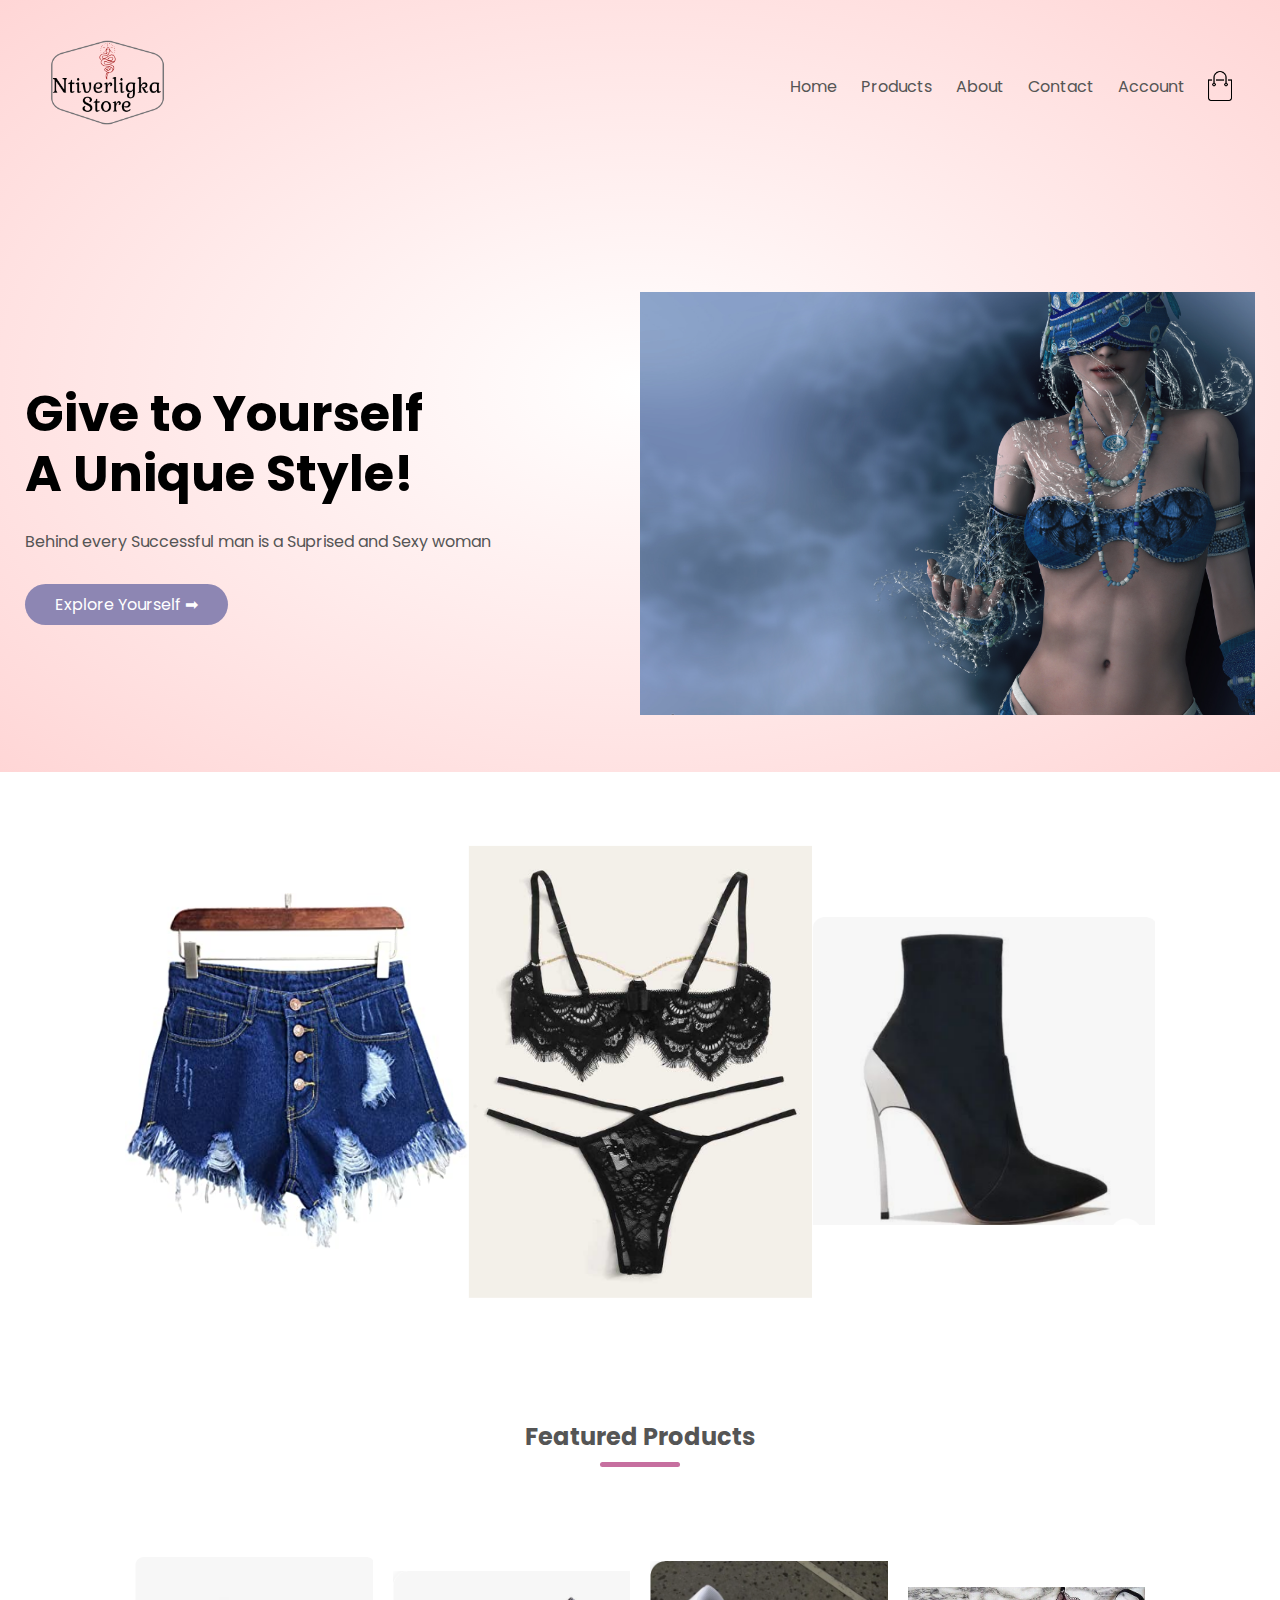
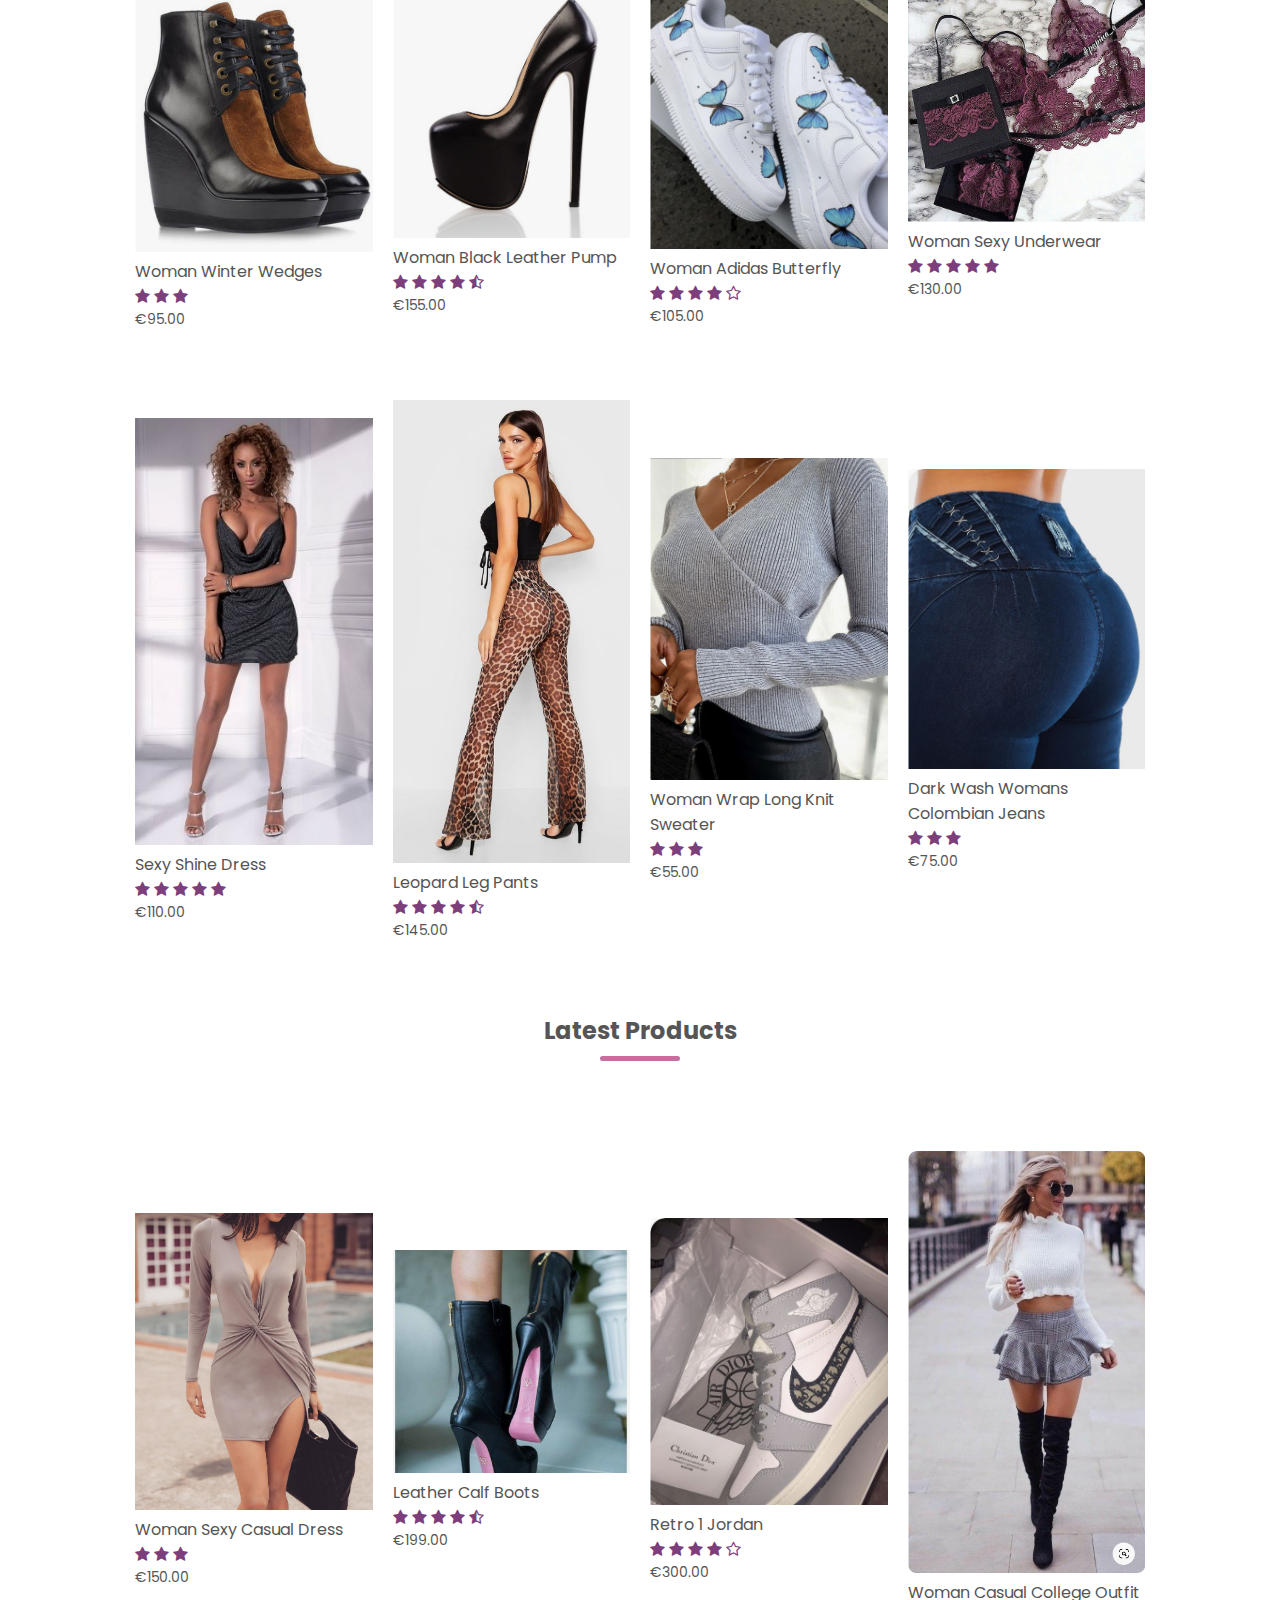
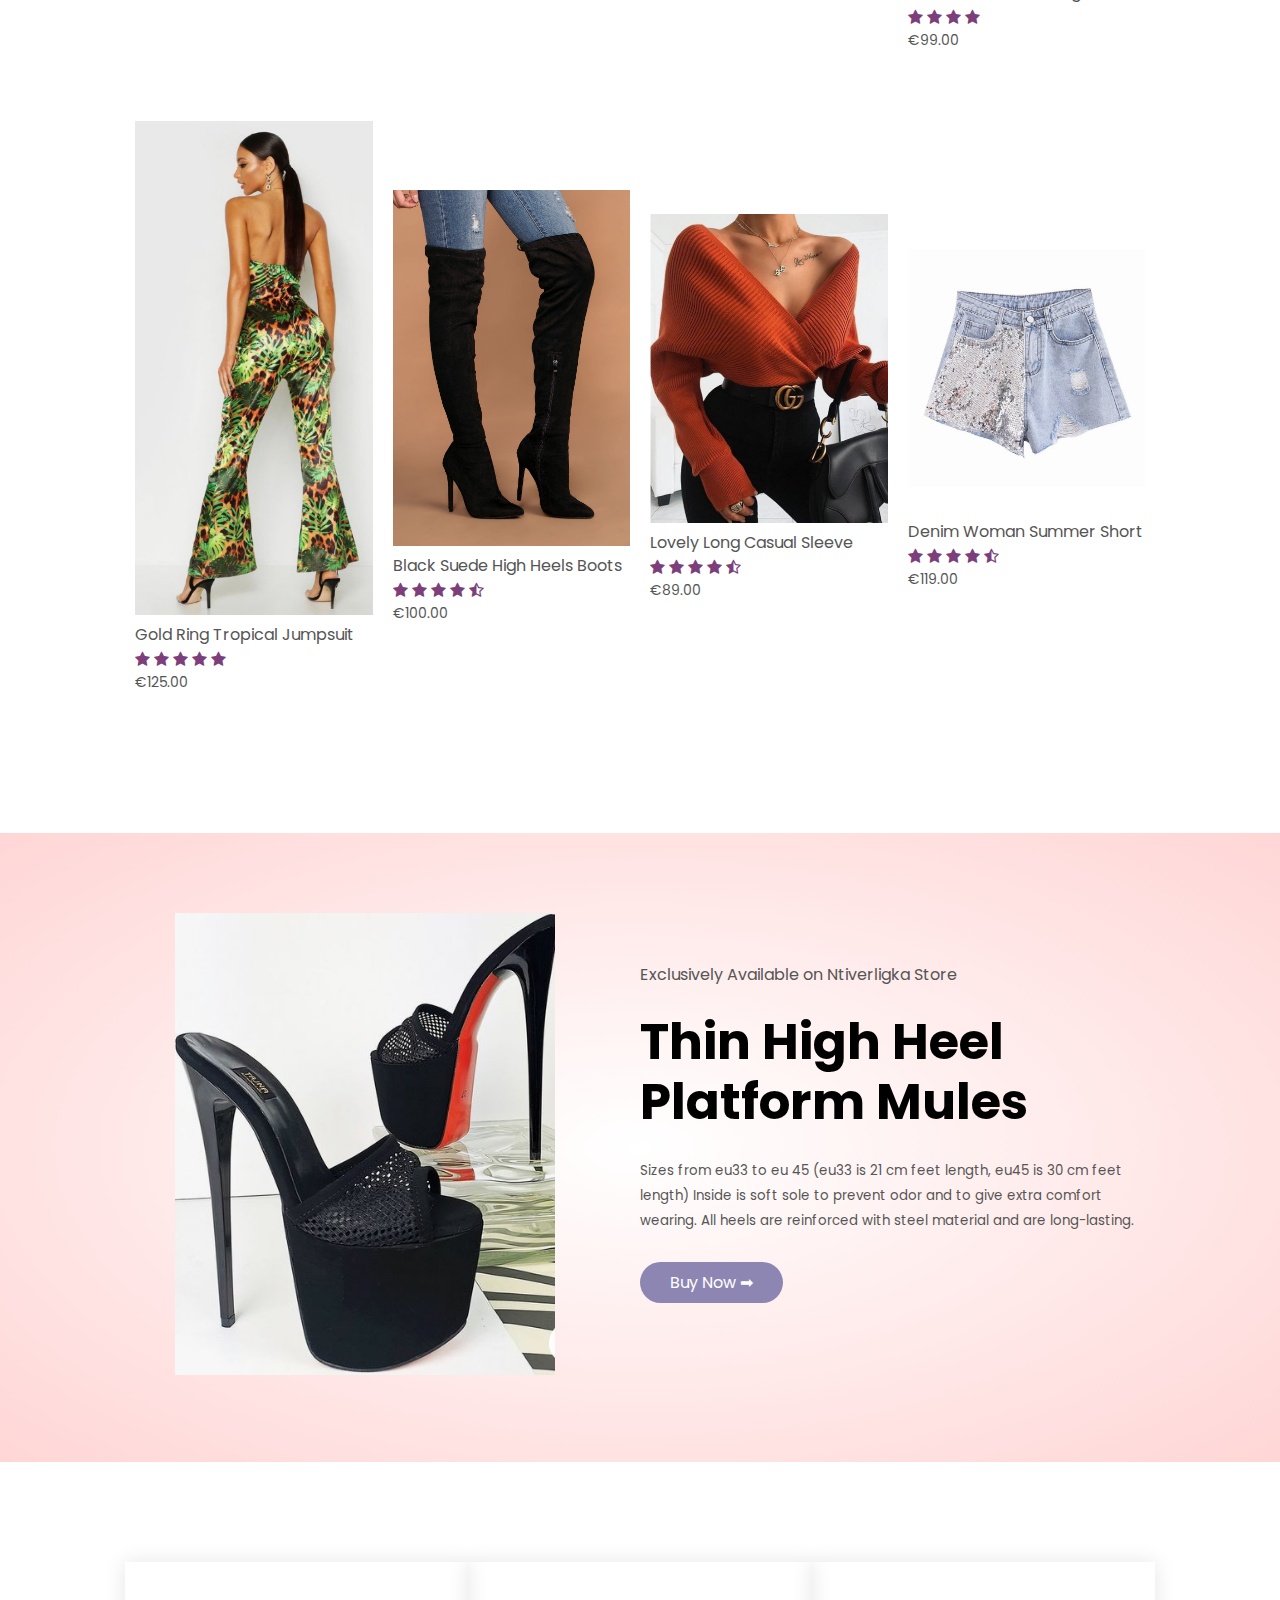
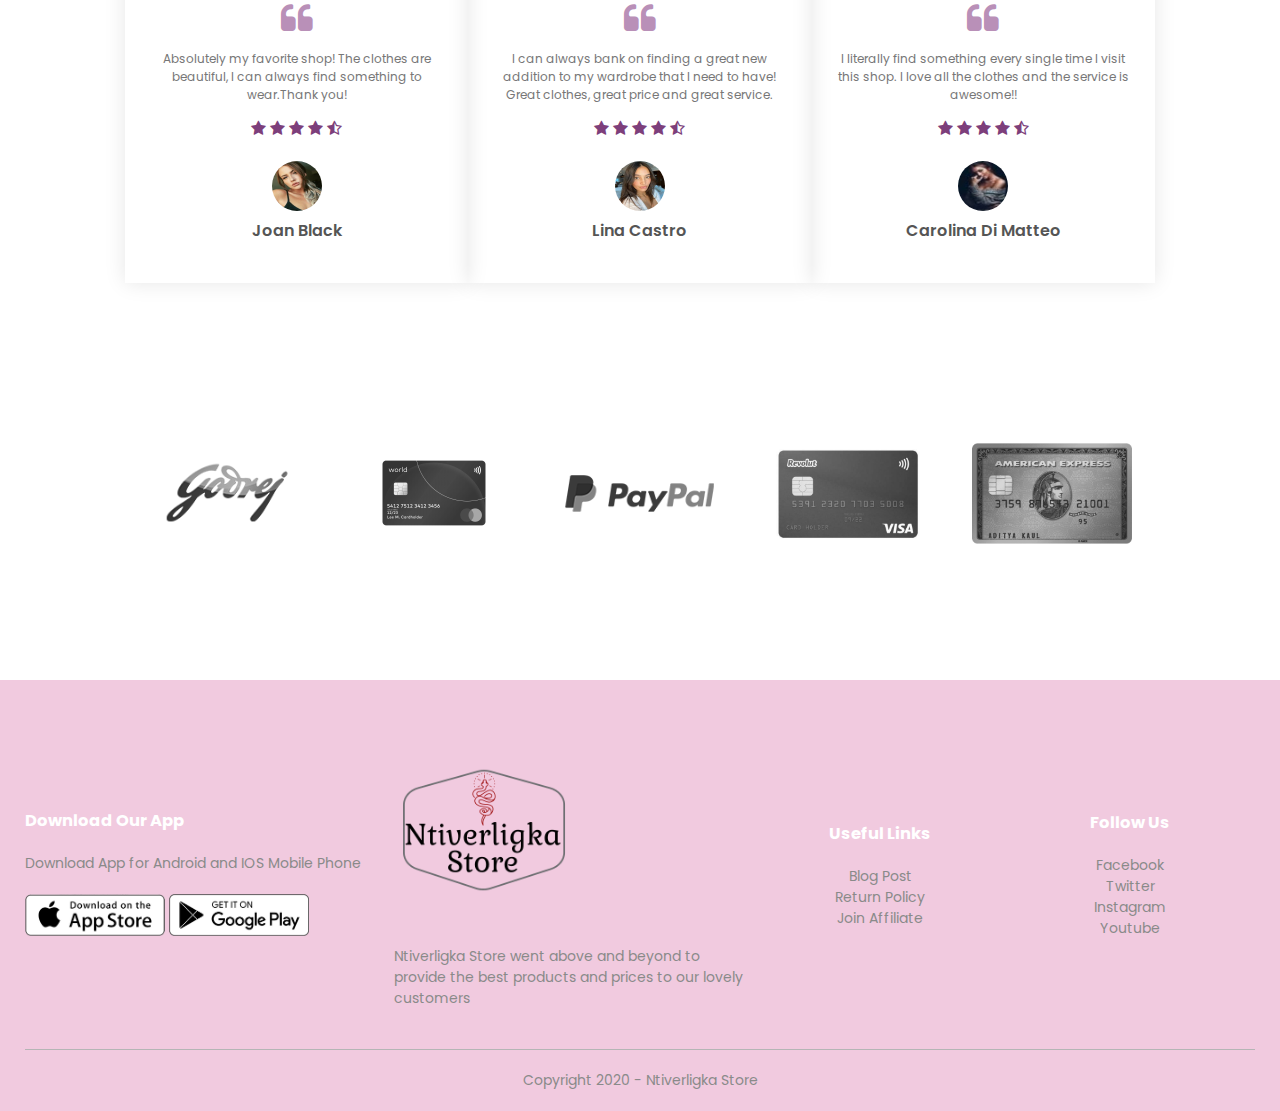
==== index.html @ 145f343e "adding-mobile-media-queries-devices" ====
<!DOCTYPE html>
<html lang="en">

<head>
  <meta charset="UTF-8">
  <meta name="viewport" content="width=device-width, initial-scale=1.0">
  <title>Ntiverligka Store</title>
  <link rel="stylesheet" href="style.css">
  <link rel="preconnect" href="https://fonts.gstatic.com">
  <link href="https://fonts.googleapis.com/css2?family=Poppins:wght@300;400;500;600;700&display=swap"
    rel="stylesheet" />
  <link rel="stylesheet" href="https://stackpath.bootstrapcdn.com/font-awesome/4.7.0/css/font-awesome.min.css">
</head>

<body>
  <div class="header">
    <div class="container">
      <div class="navbar">
        <div class="logo">
          <img src="images/logo1.png" width="125px" />
        </div>
        <nav>
          <ul id="MenuItems">
            <li><a href="">Home</a></li>
            <li><a href="">Products</a></li>
            <li><a href="">About</a></li>
            <li><a href="">Contact</a></li>
            <li><a href="">Account</a></li>
          </ul>
        </nav>
        <img src="images/cart.png" width="30px" height="30px" />
        <img src="images/menu.png" class="menu-icon" class="menu-icon" onclick="menutoggle()" />
      </div>
      <div class="row">
        <div class="col-2">
          <h1>
            Give to Yourself<br />
            A Unique Style!
          </h1>
          <p>Behind every Successful man is a Suprised and Sexy woman</p>
          <a href="" class="btn">Explore Yourself &#10145;</a>
        </div>
        <div class="col-2">
          <img src="images/vector image 3.jpg" />
        </div>
      </div>
    </div>
  </div>

  <!---------featured categories------------>
  <div class="categories">
    <div class="small-container">
      <div class="row">
        <div class="col-3">
          <img src="images/category-1 (2).jpg" />
        </div>
        <div class="col-3">
          <img src="images/category-2.png" />
        </div>
        <div class="col-3">
          <img src="images/category-7.png" />
        </div>
      </div>
    </div>
  </div>
  <!---------featured products------------>
  <div class="small-container">
    <h2 class="title">Featured Products</h2>
    <div class="row">
      <div class="col-4">
        <img src="images/Winter Wedges.png" />
        <h4>Woman Winter Wedges</h4>
        <div class="rating">
          <i class="fa fa-star"></i>
          <i class="fa fa-star"></i>
          <i class="fa fa-star"></i>
        </div>
        <p>€95.00</p>
      </div>
      <div class="col-4">
        <img src="images/Sky-High 180mm pitch Black Woman Leather pump.png" />
        <h4>Woman Black Leather Pump</h4>
        <div class="rating">
          <i class="fa fa-star"></i>
          <i class="fa fa-star"></i>
          <i class="fa fa-star"></i>
          <i class="fa fa-star"></i>
          <i class="fa fa-star-half-o"></i>
        </div>
        <p>€155.00</p>
      </div>
      <div class="col-4">
        <img src="images/Butterfly Adidas Woman Shoes.png" />
        <h4>Woman Adidas Butterfly</h4>
        <div class="rating">
          <i class="fa fa-star"></i>
          <i class="fa fa-star"></i>
          <i class="fa fa-star"></i>
          <i class="fa fa-star"></i>
          <i class="fa fa-star-o"></i>
        </div>
        <p>€105.00</p>
      </div>
      <div class="col-4">
        <img src="images/original.jpg" />
        <h4>Woman Sexy Underwear</h4>
        <div class="rating">
          <i class="fa fa-star"></i>
          <i class="fa fa-star"></i>
          <i class="fa fa-star"></i>
          <i class="fa fa-star"></i>
          <i class="fa fa-star"></i>
        </div>
        <p>€130.00</p>
      </div>
      <div class="col-4">
        <img src="images/Shine dress.jpg" />
        <h4>Sexy Shine Dress</h4>
        <div class="rating">
          <i class="fa fa-star"></i>
          <i class="fa fa-star"></i>
          <i class="fa fa-star"></i>
          <i class="fa fa-star"></i>
          <i class="fa fa-star"></i>
        </div>
        <p>€110.00</p>
      </div>
      <div class="col-4">
        <img src="images/Mesh Woman Leopard Trouser.png" />
        <h4>Leopard Leg Pants</h4>
        <div class="rating">
          <i class="fa fa-star"></i>
          <i class="fa fa-star"></i>
          <i class="fa fa-star"></i>
          <i class="fa fa-star"></i>
          <i class="fa fa-star-half-o"></i>
        </div>
        <p>€145.00</p>
      </div>
      <div class="col-4">
        <img src="images/Solid Wrap Long Sleeve Knit Sweater.png" />
        <h4>Woman Wrap Long Knit Sweater</h4>
        <div class="rating">
          <i class="fa fa-star"></i>
          <i class="fa fa-star"></i>
          <i class="fa fa-star"></i>
        </div>
        <p>€55.00</p>
      </div>
      <div class="col-4">
        <img src="images/Dark Wash Womans Jean.png" />
        <h4>Dark Wash Womans Colombian Jeans</h4>
        <div class="rating">
          <i class="fa fa-star"></i>
          <i class="fa fa-star"></i>
          <i class="fa fa-star"></i>
        </div>
        <p>€75.00</p>
      </div>
    </div>
    <h2 class="title">Latest Products</h2>
    <div class="row">
      <div class="col-4">
        <img src="images/Image1.jpg" />
        <h4>Woman Sexy Casual Dress</h4>
        <div class="rating">
          <i class="fa fa-star"></i>
          <i class="fa fa-star"></i>
          <i class="fa fa-star"></i>
        </div>
        <p>€150.00</p>
      </div>
      <div class="col-4">
        <img src="images/Leather calf Ancle boots.png" />
        <h4>Leather Calf Boots</h4>
        <div class="rating">
          <i class="fa fa-star"></i>
          <i class="fa fa-star"></i>
          <i class="fa fa-star"></i>
          <i class="fa fa-star"></i>
          <i class="fa fa-star-half-o"></i>
        </div>
        <p>€199.00</p>
      </div>
      <div class="col-4">
        <img src="images/Jordan 1 Retro High Dior Woman Shoes.png" />
        <h4>Retro 1 Jordan</h4>
        <div class="rating">
          <i class="fa fa-star"></i>
          <i class="fa fa-star"></i>
          <i class="fa fa-star"></i>
          <i class="fa fa-star"></i>
          <i class="fa fa-star-o"></i>
        </div>
        <p>€300.00</p>
      </div>
      <div class="col-4">
        <img src="images/College Party Outfit.png" />
        <h4>Woman Casual College Outfit</h4>
        <div class="rating">
          <i class="fa fa-star"></i>
          <i class="fa fa-star"></i>
          <i class="fa fa-star"></i>
          <i class="fa fa-star"></i>
        </div>
        <p>€99.00</p>
      </div>
      <div class="col-4">
        <img src="images/Gold Ring Tropical Womans Jumpsuit.png" />
        <h4>Gold Ring Tropical Jumpsuit</h4>
        <div class="rating">
          <i class="fa fa-star"></i>
          <i class="fa fa-star"></i>
          <i class="fa fa-star"></i>
          <i class="fa fa-star"></i>
          <i class="fa fa-star"></i>
        </div>
        <p>€125.00</p>
      </div>
      <div class="col-4">
        <img src="images/Black Suede High Heel Boots.jpg" />
        <h4>Black Suede High Heels Boots</h4>
        <div class="rating">
          <i class="fa fa-star"></i>
          <i class="fa fa-star"></i>
          <i class="fa fa-star"></i>
          <i class="fa fa-star"></i>
          <i class="fa fa-star-half-o"></i>
        </div>
        <p>€100.00</p>
      </div>
      <div class="col-4">
        <img src="images/Long Sleeve .png" />
        <h4>Lovely Long Casual Sleeve</h4>
        <div class="rating">
          <i class="fa fa-star"></i>
          <i class="fa fa-star"></i>
          <i class="fa fa-star"></i>
          <i class="fa fa-star"></i>
          <i class="fa fa-star-half-o"></i>
        </div>
        <p>€89.00</p>
      </div>
      <div class="col-4">
        <img src="images/Denim Woman Short.jpg" />
        <h4>Denim Woman Summer Short</h4>
        <div class="rating">
          <i class="fa fa-star"></i>
          <i class="fa fa-star"></i>
          <i class="fa fa-star"></i>
          <i class="fa fa-star"></i>
          <i class="fa fa-star-half-o"></i>
        </div>
        <p>€119.00</p>
      </div>
    </div>
  </div>
  <!----------offer--------------->
  <div class="offer">
    <div class="small-container">
      <div class="row">
        <div class="col-2">
          <img src="images/Black Suede Fishnet High Heel Mules.png" class="offer-img" />
        </div>
        <div class="col-2">
          <p>Exclusively Available on Ntiverligka Store</p>
          <h1>Thin High Heel Platform Mules</h1>
          <small>Sizes from eu33 to eu 45 (eu33 is 21 cm feet length, eu45 is 30
            cm feet length) Inside is soft sole to prevent odor and to give
            extra comfort wearing. All heels are reinforced with steel
            material and are long-lasting.
          </small>
          <a href="" class="btn">Buy Now &#10145;</a>
        </div>
      </div>
    </div>
  </div>

  <!-----------testimonial---------->
  <div class="testimonial">
    <div class="small-container">
      <div class="row">
        <div class="col-3">
          <i class="fa fa-quote-left"></i>
          <p>
            Absolutely my favorite shop! The clothes are beautiful, I can
            always find something to wear.Thank you!
          </p>
          <div class="rating">
            <i class="fa fa-star"></i>
            <i class="fa fa-star"></i>
            <i class="fa fa-star"></i>
            <i class="fa fa-star"></i>
            <i class="fa fa-star-half-o"></i>
          </div>
          <img src="images/fan-2.jpg" />
          <h3>Joan Black</h3>
        </div>
        <div class="col-3">
          <i class="fa fa-quote-left"></i>
          <p>
            I can always bank on finding a great new addition to my wardrobe
            that I need to have! Great clothes, great price and great service.
          </p>
          <div class="rating">
            <i class="fa fa-star"></i>
            <i class="fa fa-star"></i>
            <i class="fa fa-star"></i>
            <i class="fa fa-star"></i>
            <i class="fa fa-star-half-o"></i>
          </div>
          <img src="images/fan-9.jpg" />
          <h3>Lina Castro</h3>
        </div>
        <div class="col-3">
          <i class="fa fa-quote-left"></i>
          <p>
            I literally find something every single time I visit this shop. I
            love all the clothes and the service is awesome!!
          </p>
          <div class="rating">
            <i class="fa fa-star"></i>
            <i class="fa fa-star"></i>
            <i class="fa fa-star"></i>
            <i class="fa fa-star"></i>
            <i class="fa fa-star-half-o"></i>
          </div>
          <img src="images/fan-1.jpg" />
          <h3>Carolina Di Matteo</h3>
        </div>
      </div>
    </div>
  </div>
  <!---------------brands---------------------->
  <div class="brands">
    <div class="small-container">
      <div class="row">
        <div class="col-5">
          <img src="images/logo-godrej.png" />
        </div>
        <div class="col-5">
          <img src="images/mastercard.jpg" />
        </div>
        <div class="col-5">
          <img src="images/logo-paypal.png" />
        </div>
        <div class="col-5">
          <img src="images/Revolut-VISA.jpg" />
        </div>
        <div class="col-5">
          <img src="images/american express.png" />
        </div>
      </div>
    </div>
  </div>
  <!--------------footer----------------------->
  <div class="footer">
    <div class="container">
      <div class="row">
        <div class="footer-col-1">
          <h3>Download Our App</h3>
          <p>Download App for Android and IOS Mobile Phone</p>
          <div class="app-logo">
            <img src="images/app-store.png" />
            <img src="images/play-store.png" />
          </div>
        </div>
        <div class="footer-col-2">
          <img src="images/logo1.png" />
          <p>
            Ntiverligka Store went above and beyond to provide the best
            products and prices to our lovely customers
          </p>
        </div>
        <div class="footer-col-3">
          <h3>Useful Links</h3>
          <ul>
            <li>Blog Post</li>
            <li>Return Policy</li>
            <li>Join Affiliate</li>
          </ul>
        </div>
        <div class="footer-col-4">
          <h3>Follow Us</h3>
          <ul>
            <li>Facebook</li>
            <li>Twitter</li>
            <li>Instagram</li>
            <li>Youtube</li>
          </ul>
        </div>
      </div>
      <hr />
      <p class="copyright">Copyright 2020 - Ntiverligka Store</p>
    </div>
  </div>

  <!--------------toggle Menu Hamburger Bar------------------------->
  <script>
   
    var MenuItems = document.getElementById("MenuItems");

    MenuItems.style.maxHeight = "0px";

    function menutoggle(){
      if(MenuItems.style.maxHeight == "0px")
        {
          MenuItems.style.maxHeight = "200px";
        }
      else
        {
          MenuItems.style.maxHeight = "0px";
        }
    }
  </script>
</body>

</html>
---- style.css ----
* {
  margin: 0;
  padding: 0;
  box-sizing: border-box;
}
body {
  font-family: "Poppins", sans-serif;
}
.navbar {
  display: flex;
  align-items: center;
  padding: 20px;
}
nav {
  flex: 1;
  text-align: right;
}
nav ul {
  display: inline-block;
  list-style-type: none;
}
nav ul li {
  display: inline-block;
  margin-right: 20px;
}
a {
  text-decoration: none;
  color: #555;
}
p {
  color: #555;
}
.container {
  max-width: 1300px;
  margin: auto;
  padding-left: 25px;
  padding-right: 25px;
}
.row {
  display: flex;
  align-items: center;
  flex-wrap: wrap;
  justify-content: space-around;
}
.col-2 {
  flex-basis: 50%;
  min-width: 300px;
}
.col-2 img {
  max-width: 100%;
  padding: 50px 0;
}
.col-2 h1 {
  font-size: 50px;
  line-height: 60px;
  margin: 25px 0;
}
.btn {
  display: inline-block;
  background: #8d86b3;
  color: #fff;
  padding: 8px 30px;
  margin: 30px 0;
  border-radius: 30px;
  transition: background 0.5s;
}
.btn:hover {
  background: #99b2d4;
}
.header {
  background: radial-gradient(#fff, #ffd6d6);
}
.header .row {
  margin-top: 70px;
}
.categories {
  margin: 70px 0;
}
.col-3 {
  flex: 30%;
  min-width: 250px;
  margin-bottom: 30px;
}
.col-3 img {
  width: 100%;
}
.small-container {
  max-width: 1080px;
  margin: auto;
  padding-left: 25px;
  padding-right: 25px;
}
.col-4 {
  flex-basis: 25%;
  padding: 10px;
  min-width: 200px;
  margin-bottom: 50px;
  transition: transform 0.5s;
}
.col-4 img {
  width: 100%;
}
.title {
  text-align: center;
  margin: 0 auto 80px;
  position: relative;
  line-height: 60px;
  color: #555;
}
.title::after {
  content: "";
  background: #c66f9f;
  width: 80px;
  height: 5px;
  border-radius: 5px;
  position: absolute;
  bottom: 0;
  left: 50%;
  transform: translateX(-50%);
}
h4 {
  color: #555;
  font-weight: normal;
}
.col-4 p {
  font-size: 14px;
}
.rating .fa {
  color: #7d3f7b;
}
.col-4:hover {
  transform: translate(-5px);
}
/*-----------offer------*/
.offer {
  background: radial-gradient(#fff, #ffd6d6);
  margin-top: 80px;
  padding: 30px 0;
}
.col-2 .offer-img {
  padding: 50px;
}
small {
  color: #555;
}

/*----------testimonial------------*/
.testimonial {
  padding-top: 100px;
}

.testimonial .col-3 {
  text-align: center;
  padding: 40px 20px;
  box-shadow: 0 0 20px 0px rgba(0, 0, 0, 0.1);
  cursor: pointer;
  transition: transform 0.5s;
}
.testimonial .col-3 img {
  width: 50px;
  margin-top: 20px;
  border-radius: 50%;
}
.testimonial .col-3:hover {
  transform: translateY(-10px);
}
.fa.fa-quote-left {
  font-size: 34px;
  color: #b990b8;
}
.col-3 p {
  font-size: 12px;
  margin: 12px 0;
  color: #777;
}
.testimonial .col-3 h3 {
  font-weight: 600;
  color: #555;
  font-size: 16px;
}

/*-----------brands------------------*/
.brands {
  margin: 100px auto;
}
.col-5 {
  width: 160px;
}
.col-5 img {
  width: 100%;
  cursor: pointer;
  filter: grayscale(100%);
}
.col-5 img:hover {
  filter: grayscale(0);
}

/*-------------footer-------------------*/
.footer {
  background: #f1cadf;
  color: #8a8a8a;
  font-size: 14px;
  padding: 60px 0 20px;
}
.footer p {
  color: #8a8a8a;
}
.footer h3 {
  color: #fff;
  margin-bottom: 20px;
}
.footer-col-1,
.footer-col-2,
.footer-col-3,
.footer-col-4 {
  min-width: 250px;
  margin-bottom: 20px;
}
.footer-col-1 {
  flex-basis: 30%;
}
.footer-col-2 {
  flex: 1;
}
.footer-col-2 img {
  width: 180px;
  margin-bottom: 20px;
}
.footer-col-3,
.footer-col-4 {
  flex-basis: 12%;
  text-align: center;
}
ul {
  list-style-type: none;
}
.app-logo {
  margin-top: 20px;
}
.app-logo img {
  width: 140px;
}
.footer hr {
  border: none;
  background: #b5b5b5;
  height: 1px;
  margin: 20px 0;
}
.copyright{
    text-align:center;
}
.menu-icon{
    width:28px;
    margin-left:20px;
    display:none;
}

/*----------Media queries-------*/

@media only screen and (max-width:800px){
  nav ul{
    position:absolute;
    top:128px;
    left:0;
    background:rgb(180, 171, 171);
    width:100%;
    overflow:hidden;
    transition:max-height 0.5s;

  }
  nav ul li{
    display:block;
    margin-right:50px;
    margin-top:10px;
    margin-bottom:10px;
  }
  nav ul li a{
    color:#fff;
  }
  .menu-icon{
    display:block;
    cursor:pointer;
  }
}

/*----------Media queries Mobile devices-------*/

@media only screen and(max-width:600px){
  .row{
    text-align: center;
  }
  .col-2, .col-3, .col-4{
    flex-basis:100%;
  }
}
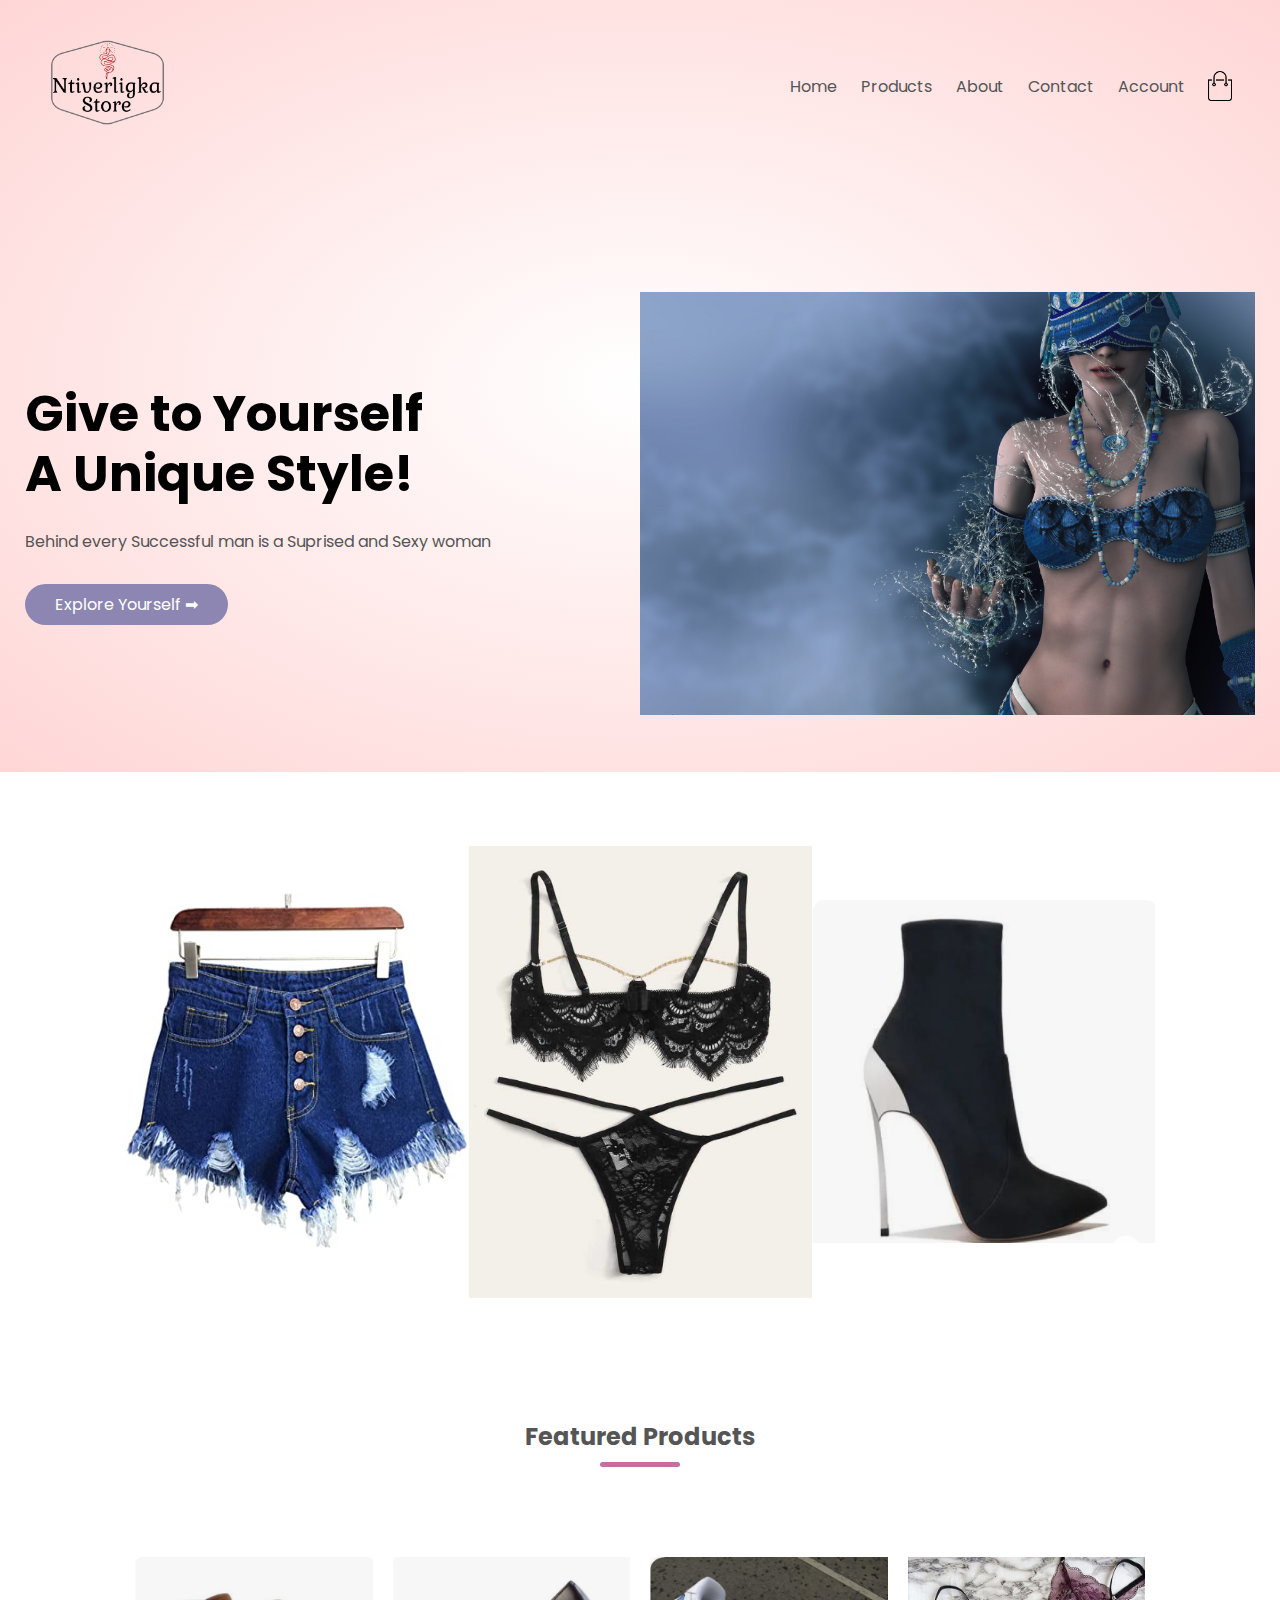
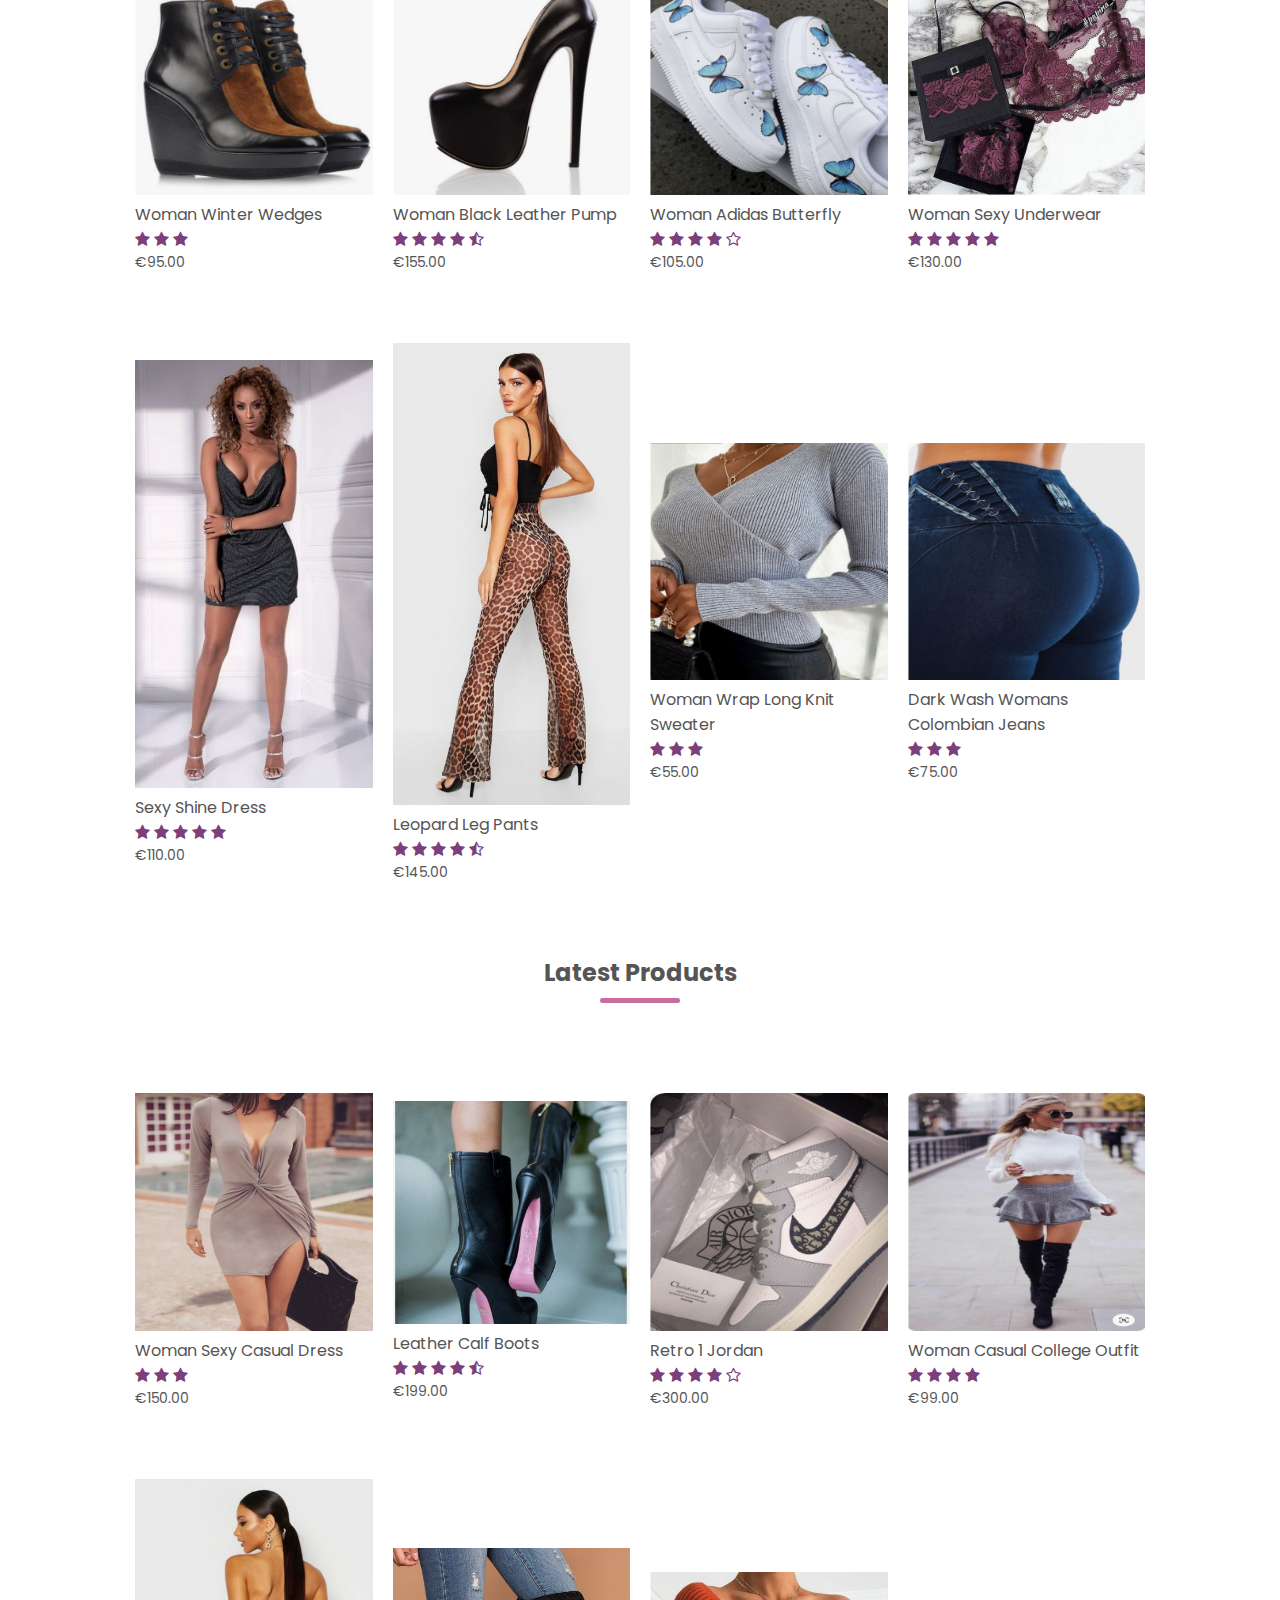
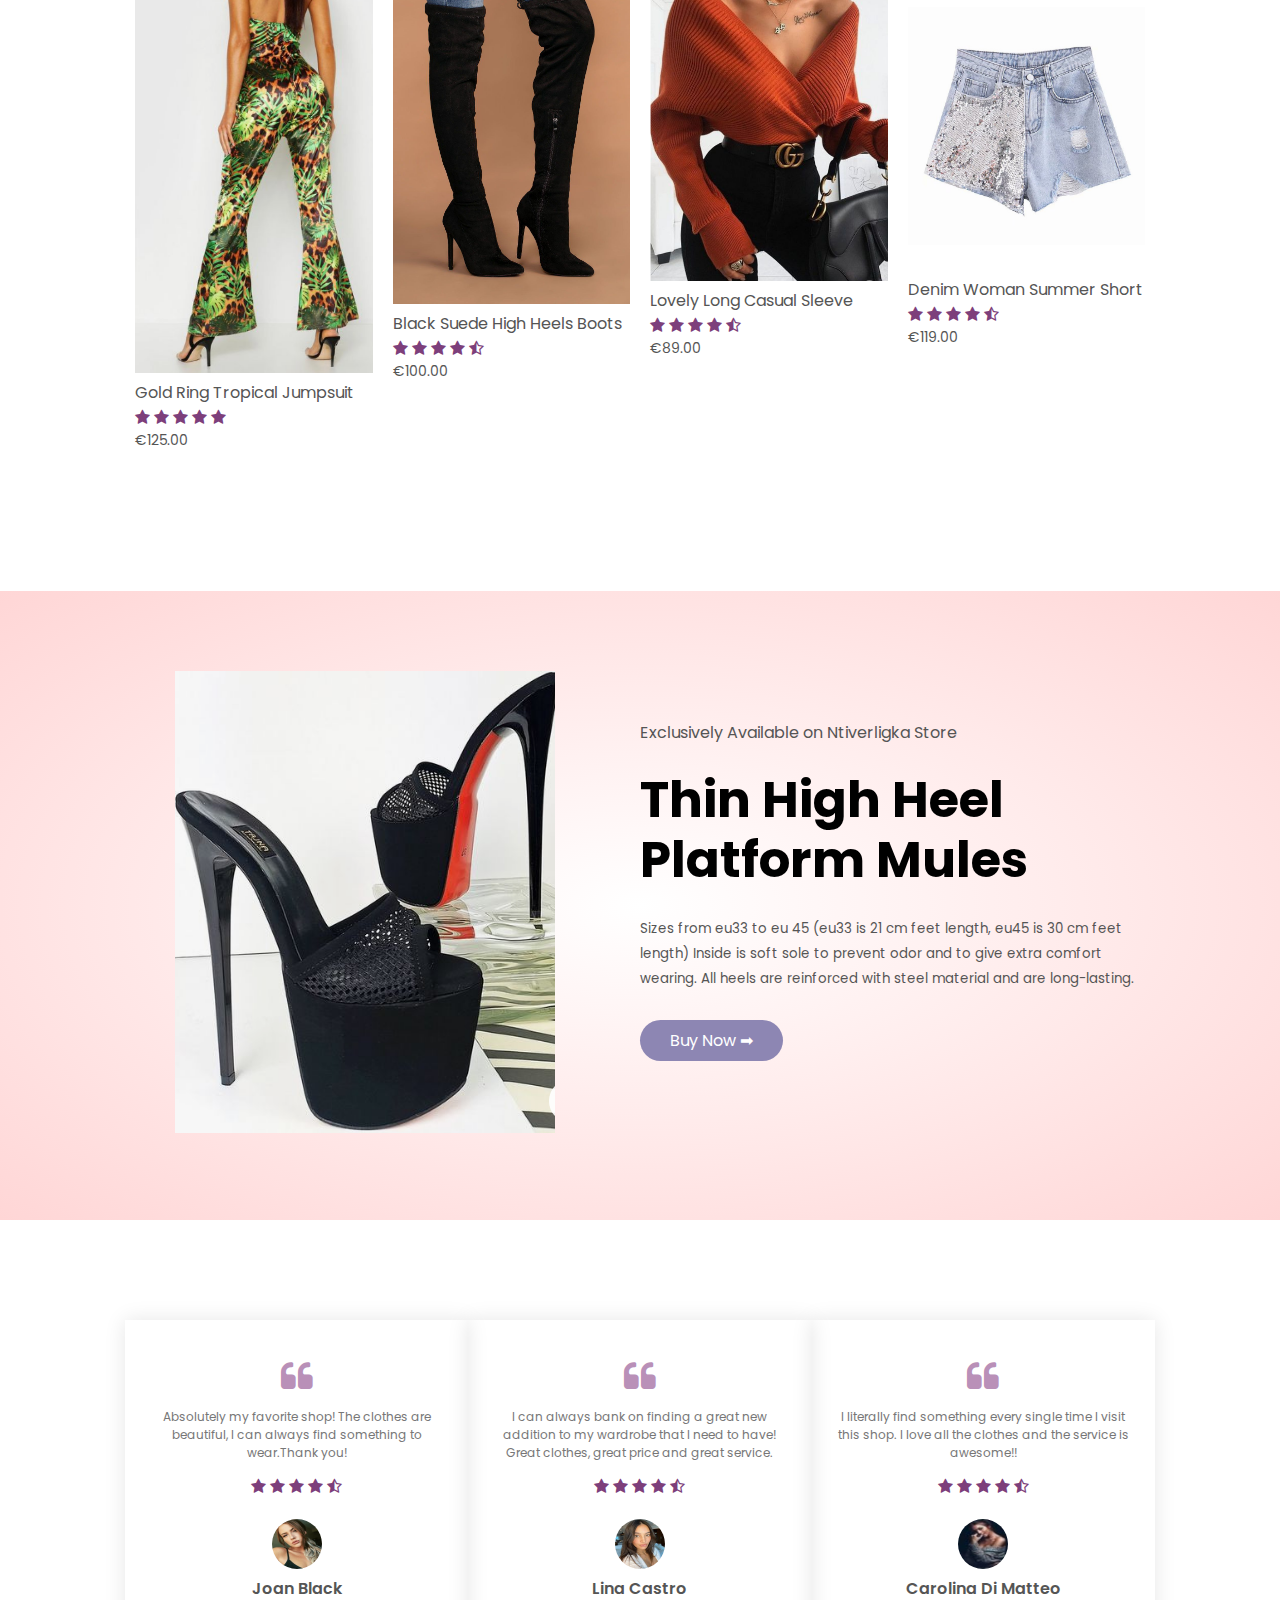
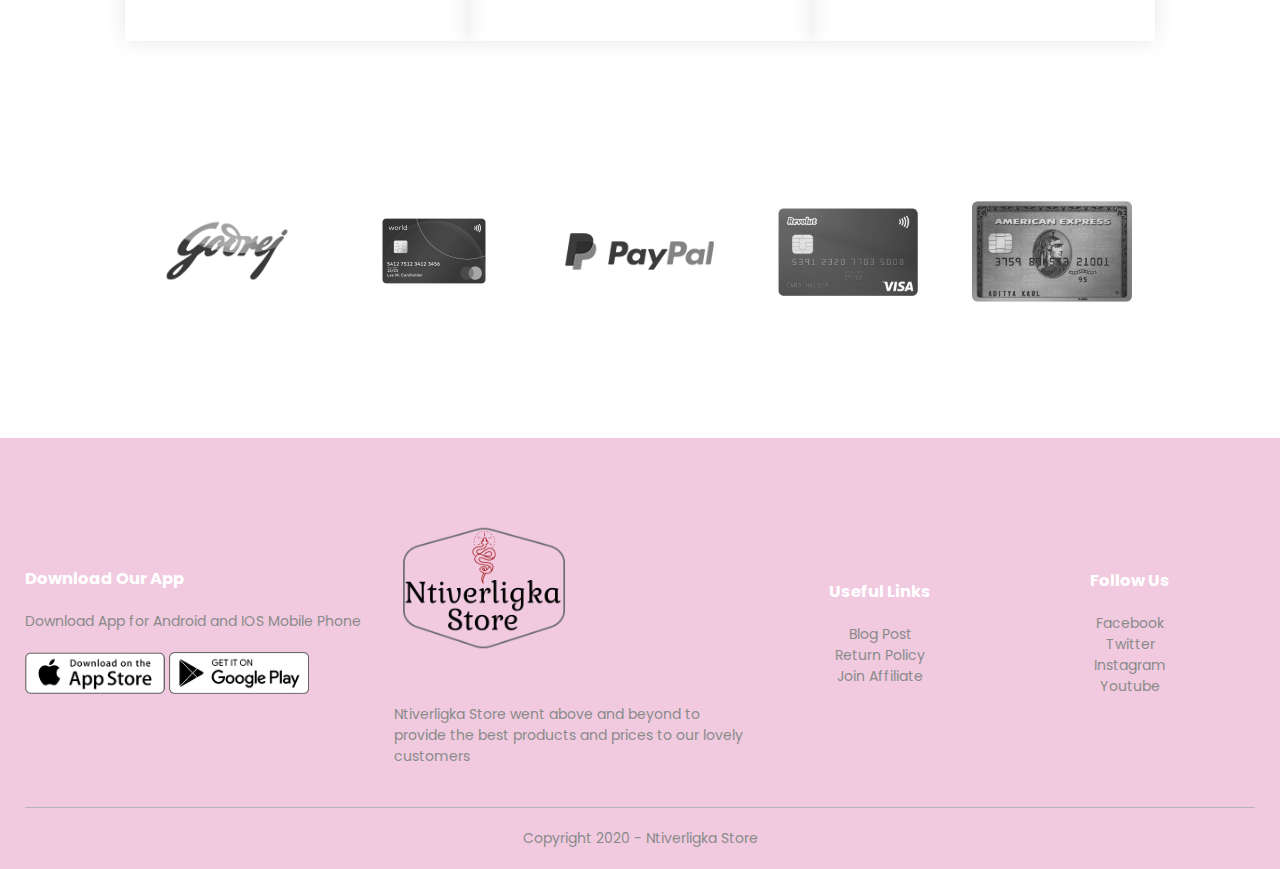
==== commit 8bd703b8: "wip" ====
--- a/index.html
+++ b/index.html
@@ -21,8 +21,8 @@
         </div>
         <nav>
           <ul id="MenuItems">
-            <li><a href="">Home</a></li>
-            <li><a href="">Products</a></li>
+            <li><a href="Home">Home</a></li>
+            <li><a href="Products">Products</a></li>
             <li><a href="">About</a></li>
             <li><a href="">Contact</a></li>
             <li><a href="">Account</a></li>
--- a/style.css
+++ b/style.css
@@ -283,6 +283,37 @@
   }
 }
 
+/*----------------All products page-----------------------*/
+
+.row-2{
+  justify-content: space-between;
+  margin: 100px auto 50px;
+}
+select{
+  border: 1px solid #c66f9f;
+  padding:5px;
+}
+select:focus{
+  outline:none;
+}
+
+.page-btn{
+  margin:0 auto 80px;
+}
+.page-btn span{
+  display:inline-block;
+  border:1px solid #e77bd0;
+  margin-left: 10px;
+  width:40px;
+  height:40px;
+  text-align:center;
+  line-height:40px;
+  cursor:pointer;
+}
+.page-btn span:hover{
+  background:#e77bd0;
+  color: #fff;
+}
 /*----------Media queries Mobile devices-------*/
 
 @media only screen and(max-width:600px){
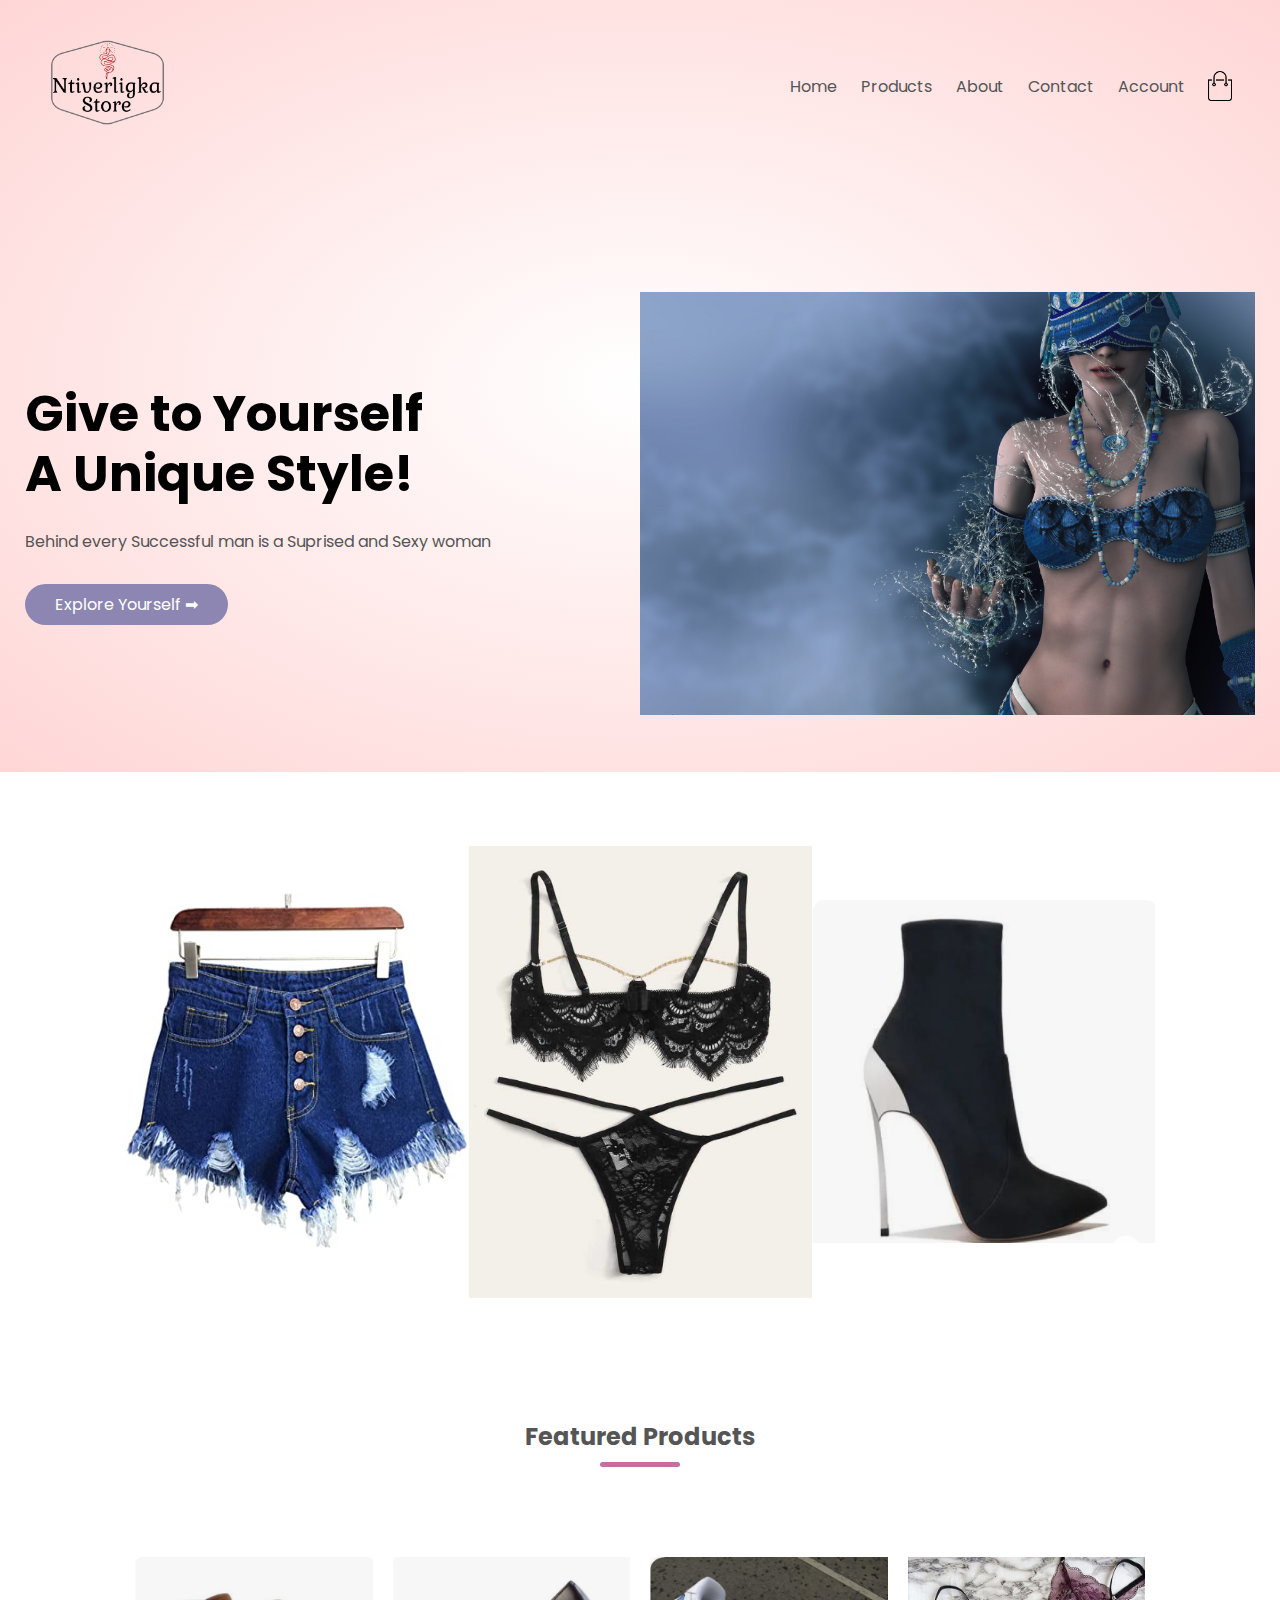
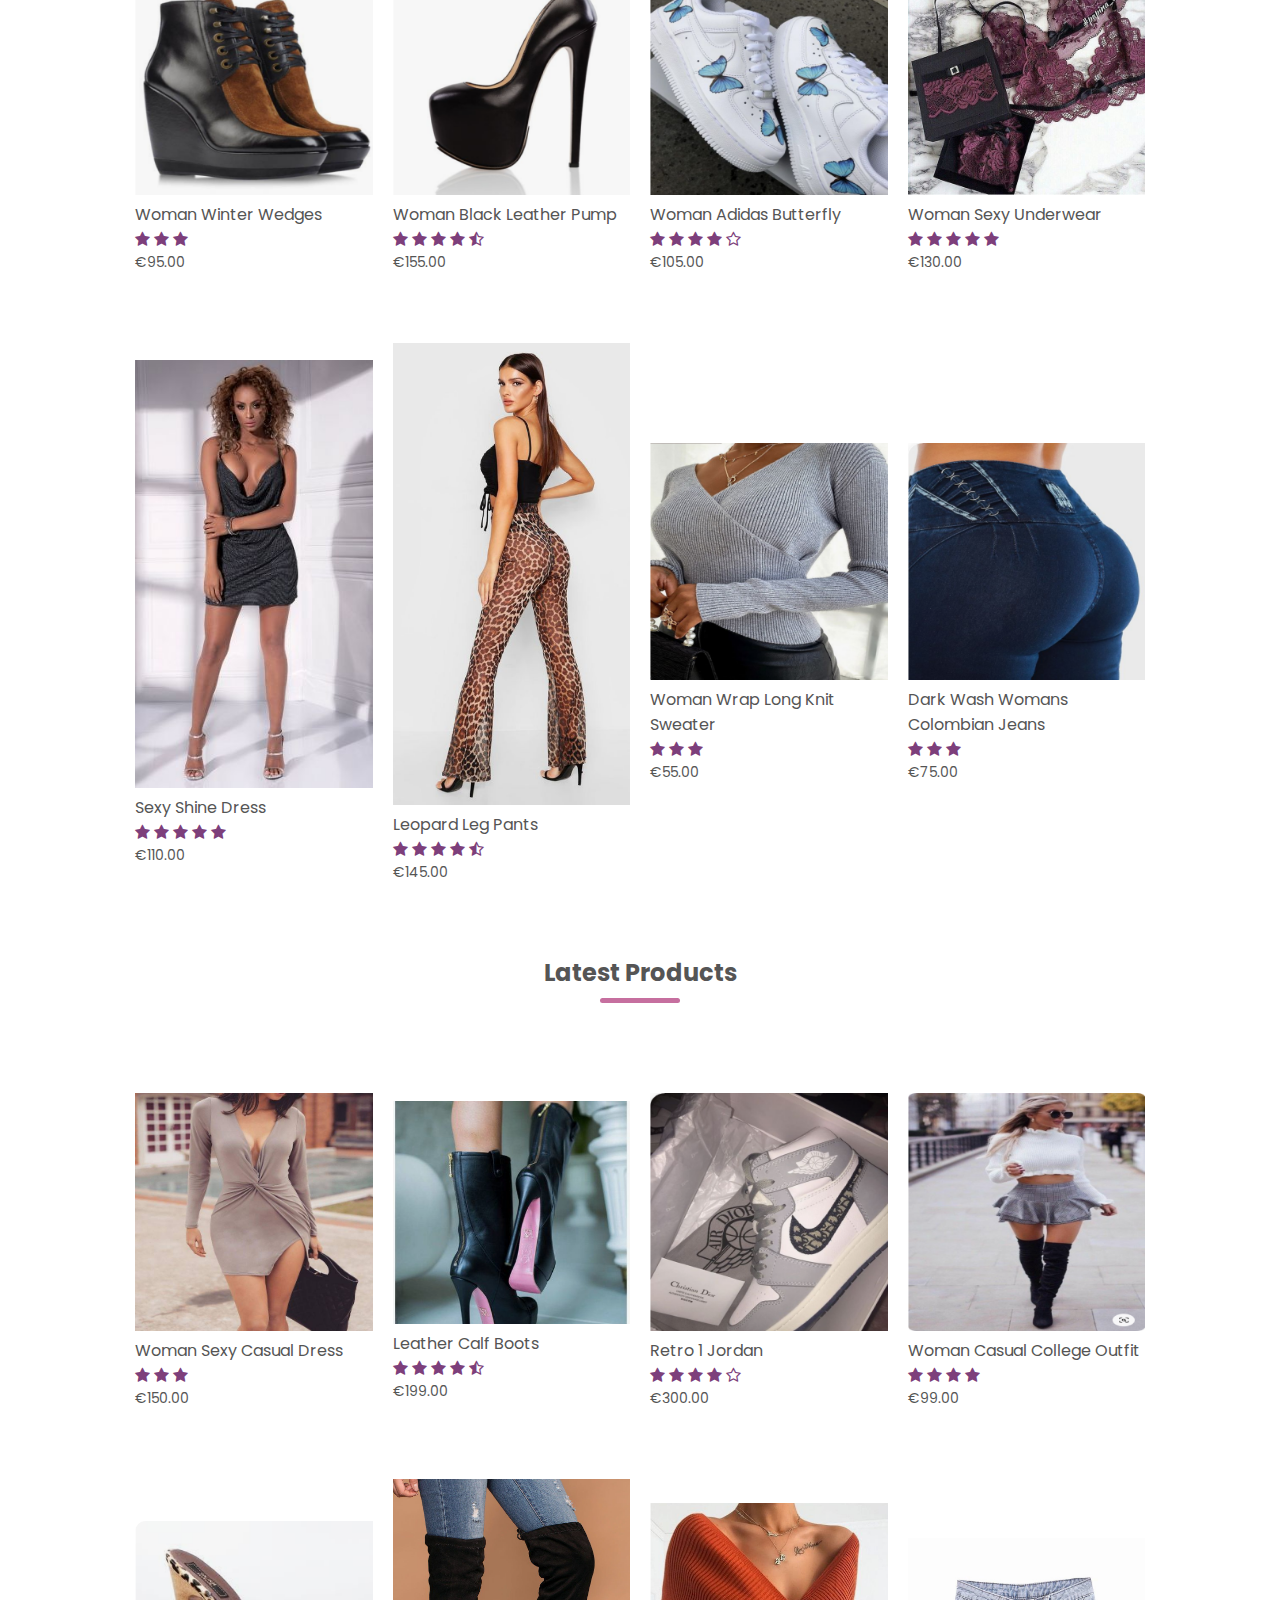
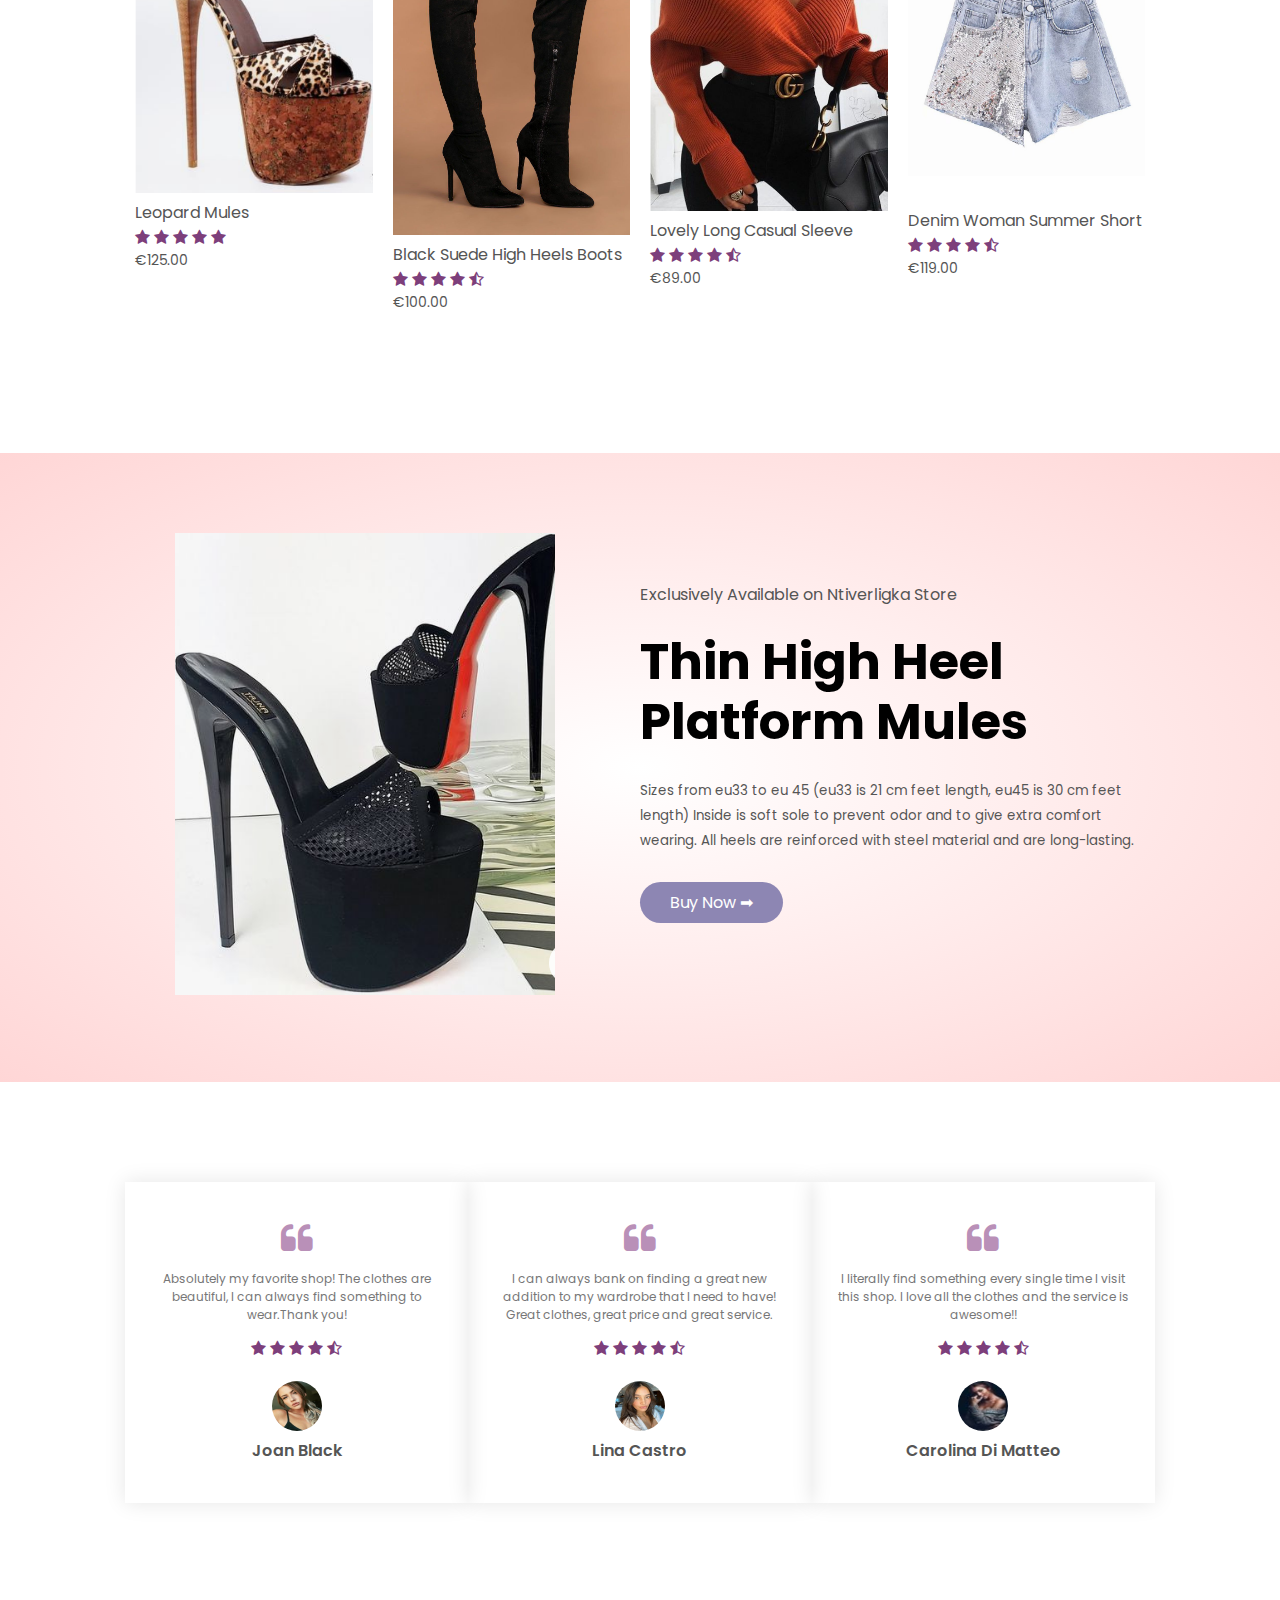
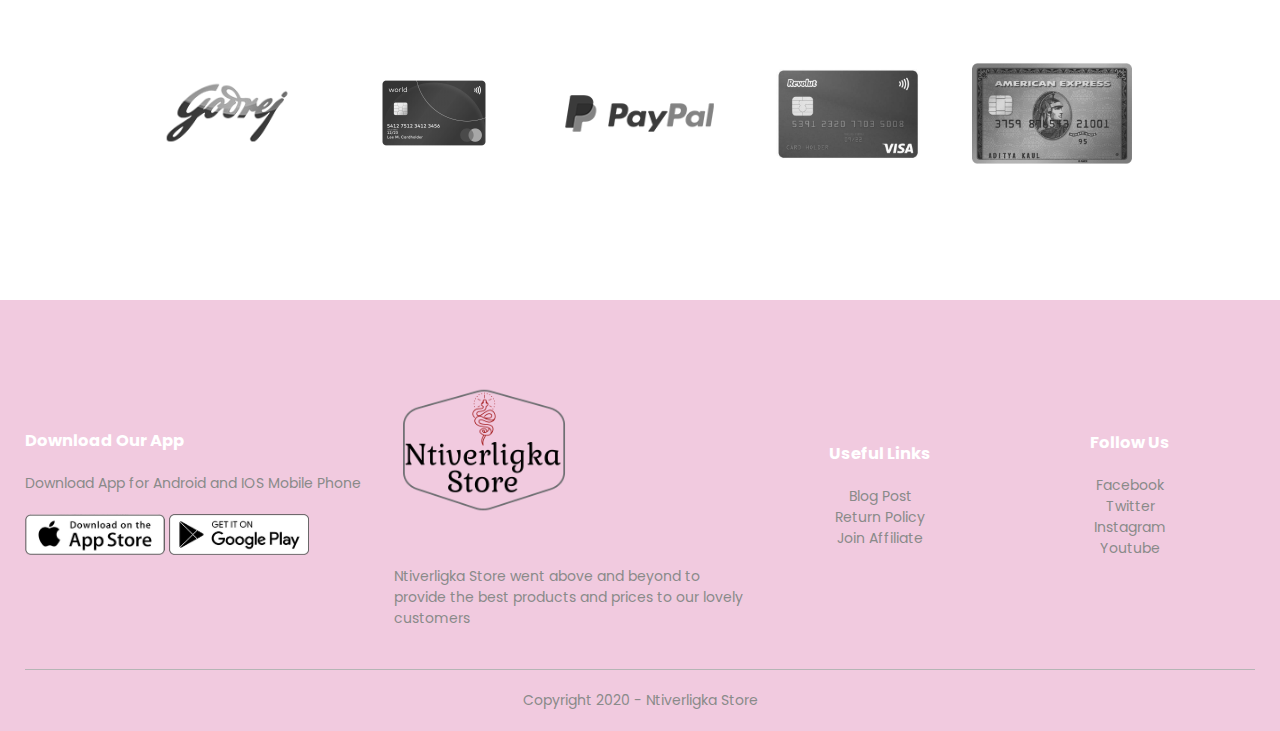
==== commit 3c8715f4: "wip-index" ====
--- a/index.html
+++ b/index.html
@@ -1,418 +1,426 @@
 <!DOCTYPE html>
 <html lang="en">
-
-<head>
-  <meta charset="UTF-8">
-  <meta name="viewport" content="width=device-width, initial-scale=1.0">
-  <title>Ntiverligka Store</title>
-  <link rel="stylesheet" href="style.css">
-  <link rel="preconnect" href="https://fonts.gstatic.com">
-  <link href="https://fonts.googleapis.com/css2?family=Poppins:wght@300;400;500;600;700&display=swap"
-    rel="stylesheet" />
-  <link rel="stylesheet" href="https://stackpath.bootstrapcdn.com/font-awesome/4.7.0/css/font-awesome.min.css">
-</head>
-
-<body>
-  <div class="header">
-    <div class="container">
-      <div class="navbar">
-        <div class="logo">
-          <img src="images/logo1.png" width="125px" />
-        </div>
-        <nav>
-          <ul id="MenuItems">
-            <li><a href="Home">Home</a></li>
-            <li><a href="Products">Products</a></li>
-            <li><a href="">About</a></li>
-            <li><a href="">Contact</a></li>
-            <li><a href="">Account</a></li>
-          </ul>
-        </nav>
-        <img src="images/cart.png" width="30px" height="30px" />
-        <img src="images/menu.png" class="menu-icon" class="menu-icon" onclick="menutoggle()" />
-      </div>
+  <head>
+    <meta charset="UTF-8" />
+    <meta name="viewport" content="width=device-width, initial-scale=1.0" />
+    <title>Ntiverligka Store</title>
+    <link rel="stylesheet" href="style.css" />
+    <link rel="preconnect" href="https://fonts.gstatic.com" />
+    <link
+      href="https://fonts.googleapis.com/css2?family=Poppins:wght@300;400;500;600;700&display=swap"
+      rel="stylesheet"
+    />
+    <link
+      rel="stylesheet"
+      href="https://stackpath.bootstrapcdn.com/font-awesome/4.7.0/css/font-awesome.min.css"
+    />
+  </head>
+
+  <body>
+    <div class="header">
+      <div class="container">
+        <div class="navbar">
+          <div class="logo">
+            <img src="images/logo1.png" width="125px" />
+          </div>
+          <nav>
+            <ul id="MenuItems">
+              <li><a href="Home">Home</a></li>
+              <li><a href="Products">Products</a></li>
+              <li><a href="product-details">About</a></li>
+              <li><a href="">Contact</a></li>
+              <li><a href="">Account</a></li>
+            </ul>
+          </nav>
+          <img src="images/cart.png" width="30px" height="30px" />
+          <img
+            src="images/menu.png"
+            class="menu-icon"
+            class="menu-icon"
+            onclick="menutoggle()"
+          />
+        </div>
+        <div class="row">
+          <div class="col-2">
+            <h1>
+              Give to Yourself<br />
+              A Unique Style!
+            </h1>
+            <p>Behind every Successful man is a Suprised and Sexy woman</p>
+            <a href="" class="btn">Explore Yourself &#10145;</a>
+          </div>
+          <div class="col-2">
+            <img src="images/vector image 3.jpg" />
+          </div>
+        </div>
+      </div>
+    </div>
+
+    <!---------featured categories------------>
+    <div class="categories">
+      <div class="small-container">
+        <div class="row">
+          <div class="col-3">
+            <img src="images/category-1 (2).jpg" />
+          </div>
+          <div class="col-3">
+            <img src="images/category-2.png" />
+          </div>
+          <div class="col-3">
+            <img src="images/category-7.png" />
+          </div>
+        </div>
+      </div>
+    </div>
+    <!---------featured products------------>
+    <div class="small-container">
+      <h2 class="title">Featured Products</h2>
       <div class="row">
-        <div class="col-2">
-          <h1>
-            Give to Yourself<br />
-            A Unique Style!
-          </h1>
-          <p>Behind every Successful man is a Suprised and Sexy woman</p>
-          <a href="" class="btn">Explore Yourself &#10145;</a>
-        </div>
-        <div class="col-2">
-          <img src="images/vector image 3.jpg" />
-        </div>
-      </div>
-    </div>
-  </div>
-
-  <!---------featured categories------------>
-  <div class="categories">
-    <div class="small-container">
+        <div class="col-4">
+          <img src="images/Winter Wedges.png" />
+          <h4>Woman Winter Wedges</h4>
+          <div class="rating">
+            <i class="fa fa-star"></i>
+            <i class="fa fa-star"></i>
+            <i class="fa fa-star"></i>
+          </div>
+          <p>€95.00</p>
+        </div>
+        <div class="col-4">
+          <img src="images/Sky-High 180mm pitch Black Woman Leather pump.png" />
+          <h4>Woman Black Leather Pump</h4>
+          <div class="rating">
+            <i class="fa fa-star"></i>
+            <i class="fa fa-star"></i>
+            <i class="fa fa-star"></i>
+            <i class="fa fa-star"></i>
+            <i class="fa fa-star-half-o"></i>
+          </div>
+          <p>€155.00</p>
+        </div>
+        <div class="col-4">
+          <img src="images/Butterfly Adidas Woman Shoes.png" />
+          <h4>Woman Adidas Butterfly</h4>
+          <div class="rating">
+            <i class="fa fa-star"></i>
+            <i class="fa fa-star"></i>
+            <i class="fa fa-star"></i>
+            <i class="fa fa-star"></i>
+            <i class="fa fa-star-o"></i>
+          </div>
+          <p>€105.00</p>
+        </div>
+        <div class="col-4">
+          <img src="images/original.jpg" />
+          <h4>Woman Sexy Underwear</h4>
+          <div class="rating">
+            <i class="fa fa-star"></i>
+            <i class="fa fa-star"></i>
+            <i class="fa fa-star"></i>
+            <i class="fa fa-star"></i>
+            <i class="fa fa-star"></i>
+          </div>
+          <p>€130.00</p>
+        </div>
+        <div class="col-4">
+          <img src="images/Shine dress.jpg" />
+          <h4>Sexy Shine Dress</h4>
+          <div class="rating">
+            <i class="fa fa-star"></i>
+            <i class="fa fa-star"></i>
+            <i class="fa fa-star"></i>
+            <i class="fa fa-star"></i>
+            <i class="fa fa-star"></i>
+          </div>
+          <p>€110.00</p>
+        </div>
+        <div class="col-4">
+          <img src="images/Mesh Woman Leopard Trouser.png" />
+          <h4>Leopard Leg Pants</h4>
+          <div class="rating">
+            <i class="fa fa-star"></i>
+            <i class="fa fa-star"></i>
+            <i class="fa fa-star"></i>
+            <i class="fa fa-star"></i>
+            <i class="fa fa-star-half-o"></i>
+          </div>
+          <p>€145.00</p>
+        </div>
+        <div class="col-4">
+          <img src="images/Solid Wrap Long Sleeve Knit Sweater.png" />
+          <h4>Woman Wrap Long Knit Sweater</h4>
+          <div class="rating">
+            <i class="fa fa-star"></i>
+            <i class="fa fa-star"></i>
+            <i class="fa fa-star"></i>
+          </div>
+          <p>€55.00</p>
+        </div>
+        <div class="col-4">
+          <img src="images/Dark Wash Womans Jean.png" />
+          <h4>Dark Wash Womans Colombian Jeans</h4>
+          <div class="rating">
+            <i class="fa fa-star"></i>
+            <i class="fa fa-star"></i>
+            <i class="fa fa-star"></i>
+          </div>
+          <p>€75.00</p>
+        </div>
+      </div>
+      <h2 class="title">Latest Products</h2>
       <div class="row">
-        <div class="col-3">
-          <img src="images/category-1 (2).jpg" />
-        </div>
-        <div class="col-3">
-          <img src="images/category-2.png" />
-        </div>
-        <div class="col-3">
-          <img src="images/category-7.png" />
-        </div>
-      </div>
-    </div>
-  </div>
-  <!---------featured products------------>
-  <div class="small-container">
-    <h2 class="title">Featured Products</h2>
-    <div class="row">
-      <div class="col-4">
-        <img src="images/Winter Wedges.png" />
-        <h4>Woman Winter Wedges</h4>
-        <div class="rating">
-          <i class="fa fa-star"></i>
-          <i class="fa fa-star"></i>
-          <i class="fa fa-star"></i>
-        </div>
-        <p>€95.00</p>
-      </div>
-      <div class="col-4">
-        <img src="images/Sky-High 180mm pitch Black Woman Leather pump.png" />
-        <h4>Woman Black Leather Pump</h4>
-        <div class="rating">
-          <i class="fa fa-star"></i>
-          <i class="fa fa-star"></i>
-          <i class="fa fa-star"></i>
-          <i class="fa fa-star"></i>
-          <i class="fa fa-star-half-o"></i>
-        </div>
-        <p>€155.00</p>
-      </div>
-      <div class="col-4">
-        <img src="images/Butterfly Adidas Woman Shoes.png" />
-        <h4>Woman Adidas Butterfly</h4>
-        <div class="rating">
-          <i class="fa fa-star"></i>
-          <i class="fa fa-star"></i>
-          <i class="fa fa-star"></i>
-          <i class="fa fa-star"></i>
-          <i class="fa fa-star-o"></i>
-        </div>
-        <p>€105.00</p>
-      </div>
-      <div class="col-4">
-        <img src="images/original.jpg" />
-        <h4>Woman Sexy Underwear</h4>
-        <div class="rating">
-          <i class="fa fa-star"></i>
-          <i class="fa fa-star"></i>
-          <i class="fa fa-star"></i>
-          <i class="fa fa-star"></i>
-          <i class="fa fa-star"></i>
-        </div>
-        <p>€130.00</p>
-      </div>
-      <div class="col-4">
-        <img src="images/Shine dress.jpg" />
-        <h4>Sexy Shine Dress</h4>
-        <div class="rating">
-          <i class="fa fa-star"></i>
-          <i class="fa fa-star"></i>
-          <i class="fa fa-star"></i>
-          <i class="fa fa-star"></i>
-          <i class="fa fa-star"></i>
-        </div>
-        <p>€110.00</p>
-      </div>
-      <div class="col-4">
-        <img src="images/Mesh Woman Leopard Trouser.png" />
-        <h4>Leopard Leg Pants</h4>
-        <div class="rating">
-          <i class="fa fa-star"></i>
-          <i class="fa fa-star"></i>
-          <i class="fa fa-star"></i>
-          <i class="fa fa-star"></i>
-          <i class="fa fa-star-half-o"></i>
-        </div>
-        <p>€145.00</p>
-      </div>
-      <div class="col-4">
-        <img src="images/Solid Wrap Long Sleeve Knit Sweater.png" />
-        <h4>Woman Wrap Long Knit Sweater</h4>
-        <div class="rating">
-          <i class="fa fa-star"></i>
-          <i class="fa fa-star"></i>
-          <i class="fa fa-star"></i>
-        </div>
-        <p>€55.00</p>
-      </div>
-      <div class="col-4">
-        <img src="images/Dark Wash Womans Jean.png" />
-        <h4>Dark Wash Womans Colombian Jeans</h4>
-        <div class="rating">
-          <i class="fa fa-star"></i>
-          <i class="fa fa-star"></i>
-          <i class="fa fa-star"></i>
-        </div>
-        <p>€75.00</p>
-      </div>
-    </div>
-    <h2 class="title">Latest Products</h2>
-    <div class="row">
-      <div class="col-4">
-        <img src="images/Image1.jpg" />
-        <h4>Woman Sexy Casual Dress</h4>
-        <div class="rating">
-          <i class="fa fa-star"></i>
-          <i class="fa fa-star"></i>
-          <i class="fa fa-star"></i>
-        </div>
-        <p>€150.00</p>
-      </div>
-      <div class="col-4">
-        <img src="images/Leather calf Ancle boots.png" />
-        <h4>Leather Calf Boots</h4>
-        <div class="rating">
-          <i class="fa fa-star"></i>
-          <i class="fa fa-star"></i>
-          <i class="fa fa-star"></i>
-          <i class="fa fa-star"></i>
-          <i class="fa fa-star-half-o"></i>
-        </div>
-        <p>€199.00</p>
-      </div>
-      <div class="col-4">
-        <img src="images/Jordan 1 Retro High Dior Woman Shoes.png" />
-        <h4>Retro 1 Jordan</h4>
-        <div class="rating">
-          <i class="fa fa-star"></i>
-          <i class="fa fa-star"></i>
-          <i class="fa fa-star"></i>
-          <i class="fa fa-star"></i>
-          <i class="fa fa-star-o"></i>
-        </div>
-        <p>€300.00</p>
-      </div>
-      <div class="col-4">
-        <img src="images/College Party Outfit.png" />
-        <h4>Woman Casual College Outfit</h4>
-        <div class="rating">
-          <i class="fa fa-star"></i>
-          <i class="fa fa-star"></i>
-          <i class="fa fa-star"></i>
-          <i class="fa fa-star"></i>
-        </div>
-        <p>€99.00</p>
-      </div>
-      <div class="col-4">
-        <img src="images/Gold Ring Tropical Womans Jumpsuit.png" />
-        <h4>Gold Ring Tropical Jumpsuit</h4>
-        <div class="rating">
-          <i class="fa fa-star"></i>
-          <i class="fa fa-star"></i>
-          <i class="fa fa-star"></i>
-          <i class="fa fa-star"></i>
-          <i class="fa fa-star"></i>
-        </div>
-        <p>€125.00</p>
-      </div>
-      <div class="col-4">
-        <img src="images/Black Suede High Heel Boots.jpg" />
-        <h4>Black Suede High Heels Boots</h4>
-        <div class="rating">
-          <i class="fa fa-star"></i>
-          <i class="fa fa-star"></i>
-          <i class="fa fa-star"></i>
-          <i class="fa fa-star"></i>
-          <i class="fa fa-star-half-o"></i>
-        </div>
-        <p>€100.00</p>
-      </div>
-      <div class="col-4">
-        <img src="images/Long Sleeve .png" />
-        <h4>Lovely Long Casual Sleeve</h4>
-        <div class="rating">
-          <i class="fa fa-star"></i>
-          <i class="fa fa-star"></i>
-          <i class="fa fa-star"></i>
-          <i class="fa fa-star"></i>
-          <i class="fa fa-star-half-o"></i>
-        </div>
-        <p>€89.00</p>
-      </div>
-      <div class="col-4">
-        <img src="images/Denim Woman Short.jpg" />
-        <h4>Denim Woman Summer Short</h4>
-        <div class="rating">
-          <i class="fa fa-star"></i>
-          <i class="fa fa-star"></i>
-          <i class="fa fa-star"></i>
-          <i class="fa fa-star"></i>
-          <i class="fa fa-star-half-o"></i>
-        </div>
-        <p>€119.00</p>
-      </div>
-    </div>
-  </div>
-  <!----------offer--------------->
-  <div class="offer">
-    <div class="small-container">
-      <div class="row">
-        <div class="col-2">
-          <img src="images/Black Suede Fishnet High Heel Mules.png" class="offer-img" />
-        </div>
-        <div class="col-2">
-          <p>Exclusively Available on Ntiverligka Store</p>
-          <h1>Thin High Heel Platform Mules</h1>
-          <small>Sizes from eu33 to eu 45 (eu33 is 21 cm feet length, eu45 is 30
-            cm feet length) Inside is soft sole to prevent odor and to give
-            extra comfort wearing. All heels are reinforced with steel
-            material and are long-lasting.
-          </small>
-          <a href="" class="btn">Buy Now &#10145;</a>
-        </div>
-      </div>
-    </div>
-  </div>
-
-  <!-----------testimonial---------->
-  <div class="testimonial">
-    <div class="small-container">
-      <div class="row">
-        <div class="col-3">
-          <i class="fa fa-quote-left"></i>
-          <p>
-            Absolutely my favorite shop! The clothes are beautiful, I can
-            always find something to wear.Thank you!
-          </p>
-          <div class="rating">
-            <i class="fa fa-star"></i>
-            <i class="fa fa-star"></i>
-            <i class="fa fa-star"></i>
-            <i class="fa fa-star"></i>
-            <i class="fa fa-star-half-o"></i>
-          </div>
-          <img src="images/fan-2.jpg" />
-          <h3>Joan Black</h3>
-        </div>
-        <div class="col-3">
-          <i class="fa fa-quote-left"></i>
-          <p>
-            I can always bank on finding a great new addition to my wardrobe
-            that I need to have! Great clothes, great price and great service.
-          </p>
-          <div class="rating">
-            <i class="fa fa-star"></i>
-            <i class="fa fa-star"></i>
-            <i class="fa fa-star"></i>
-            <i class="fa fa-star"></i>
-            <i class="fa fa-star-half-o"></i>
-          </div>
-          <img src="images/fan-9.jpg" />
-          <h3>Lina Castro</h3>
-        </div>
-        <div class="col-3">
-          <i class="fa fa-quote-left"></i>
-          <p>
-            I literally find something every single time I visit this shop. I
-            love all the clothes and the service is awesome!!
-          </p>
-          <div class="rating">
-            <i class="fa fa-star"></i>
-            <i class="fa fa-star"></i>
-            <i class="fa fa-star"></i>
-            <i class="fa fa-star"></i>
-            <i class="fa fa-star-half-o"></i>
-          </div>
-          <img src="images/fan-1.jpg" />
-          <h3>Carolina Di Matteo</h3>
-        </div>
-      </div>
-    </div>
-  </div>
-  <!---------------brands---------------------->
-  <div class="brands">
-    <div class="small-container">
-      <div class="row">
-        <div class="col-5">
-          <img src="images/logo-godrej.png" />
-        </div>
-        <div class="col-5">
-          <img src="images/mastercard.jpg" />
-        </div>
-        <div class="col-5">
-          <img src="images/logo-paypal.png" />
-        </div>
-        <div class="col-5">
-          <img src="images/Revolut-VISA.jpg" />
-        </div>
-        <div class="col-5">
-          <img src="images/american express.png" />
-        </div>
-      </div>
-    </div>
-  </div>
-  <!--------------footer----------------------->
-  <div class="footer">
-    <div class="container">
-      <div class="row">
-        <div class="footer-col-1">
-          <h3>Download Our App</h3>
-          <p>Download App for Android and IOS Mobile Phone</p>
-          <div class="app-logo">
-            <img src="images/app-store.png" />
-            <img src="images/play-store.png" />
-          </div>
-        </div>
-        <div class="footer-col-2">
-          <img src="images/logo1.png" />
-          <p>
-            Ntiverligka Store went above and beyond to provide the best
-            products and prices to our lovely customers
-          </p>
-        </div>
-        <div class="footer-col-3">
-          <h3>Useful Links</h3>
-          <ul>
-            <li>Blog Post</li>
-            <li>Return Policy</li>
-            <li>Join Affiliate</li>
-          </ul>
-        </div>
-        <div class="footer-col-4">
-          <h3>Follow Us</h3>
-          <ul>
-            <li>Facebook</li>
-            <li>Twitter</li>
-            <li>Instagram</li>
-            <li>Youtube</li>
-          </ul>
-        </div>
-      </div>
-      <hr />
-      <p class="copyright">Copyright 2020 - Ntiverligka Store</p>
-    </div>
-  </div>
-
-  <!--------------toggle Menu Hamburger Bar------------------------->
-  <script>
-   
-    var MenuItems = document.getElementById("MenuItems");
-
-    MenuItems.style.maxHeight = "0px";
-
-    function menutoggle(){
-      if(MenuItems.style.maxHeight == "0px")
-        {
+        <div class="col-4">
+          <img src="images/Image1.jpg" />
+          <h4>Woman Sexy Casual Dress</h4>
+          <div class="rating">
+            <i class="fa fa-star"></i>
+            <i class="fa fa-star"></i>
+            <i class="fa fa-star"></i>
+          </div>
+          <p>€150.00</p>
+        </div>
+        <div class="col-4">
+          <img src="images/Leather calf Ancle boots.png" />
+          <h4>Leather Calf Boots</h4>
+          <div class="rating">
+            <i class="fa fa-star"></i>
+            <i class="fa fa-star"></i>
+            <i class="fa fa-star"></i>
+            <i class="fa fa-star"></i>
+            <i class="fa fa-star-half-o"></i>
+          </div>
+          <p>€199.00</p>
+        </div>
+        <div class="col-4">
+          <img src="images/Jordan 1 Retro High Dior Woman Shoes.png" />
+          <h4>Retro 1 Jordan</h4>
+          <div class="rating">
+            <i class="fa fa-star"></i>
+            <i class="fa fa-star"></i>
+            <i class="fa fa-star"></i>
+            <i class="fa fa-star"></i>
+            <i class="fa fa-star-o"></i>
+          </div>
+          <p>€300.00</p>
+        </div>
+        <div class="col-4">
+          <img src="images/College Party Outfit.png" />
+          <h4>Woman Casual College Outfit</h4>
+          <div class="rating">
+            <i class="fa fa-star"></i>
+            <i class="fa fa-star"></i>
+            <i class="fa fa-star"></i>
+            <i class="fa fa-star"></i>
+          </div>
+          <p>€99.00</p>
+        </div>
+        <div class="col-4">
+          <img src="images/Leopard High Heel Mules.png" />
+          <h4>Leopard Mules</h4>
+          <div class="rating">
+            <i class="fa fa-star"></i>
+            <i class="fa fa-star"></i>
+            <i class="fa fa-star"></i>
+            <i class="fa fa-star"></i>
+            <i class="fa fa-star"></i>
+          </div>
+          <p>€125.00</p>
+        </div>
+        <div class="col-4">
+          <img src="images/Black Suede High Heel Boots.jpg" />
+          <h4>Black Suede High Heels Boots</h4>
+          <div class="rating">
+            <i class="fa fa-star"></i>
+            <i class="fa fa-star"></i>
+            <i class="fa fa-star"></i>
+            <i class="fa fa-star"></i>
+            <i class="fa fa-star-half-o"></i>
+          </div>
+          <p>€100.00</p>
+        </div>
+        <div class="col-4">
+          <img src="images/Long Sleeve .png" />
+          <h4>Lovely Long Casual Sleeve</h4>
+          <div class="rating">
+            <i class="fa fa-star"></i>
+            <i class="fa fa-star"></i>
+            <i class="fa fa-star"></i>
+            <i class="fa fa-star"></i>
+            <i class="fa fa-star-half-o"></i>
+          </div>
+          <p>€89.00</p>
+        </div>
+        <div class="col-4">
+          <img src="images/Denim Woman Short.jpg" />
+          <h4>Denim Woman Summer Short</h4>
+          <div class="rating">
+            <i class="fa fa-star"></i>
+            <i class="fa fa-star"></i>
+            <i class="fa fa-star"></i>
+            <i class="fa fa-star"></i>
+            <i class="fa fa-star-half-o"></i>
+          </div>
+          <p>€119.00</p>
+        </div>
+      </div>
+    </div>
+    <!----------offer--------------->
+    <div class="offer">
+      <div class="small-container">
+        <div class="row">
+          <div class="col-2">
+            <img
+              src="images/Black Suede Fishnet High Heel Mules.png"
+              class="offer-img"
+            />
+          </div>
+          <div class="col-2">
+            <p>Exclusively Available on Ntiverligka Store</p>
+            <h1>Thin High Heel Platform Mules</h1>
+            <small
+              >Sizes from eu33 to eu 45 (eu33 is 21 cm feet length, eu45 is 30
+              cm feet length) Inside is soft sole to prevent odor and to give
+              extra comfort wearing. All heels are reinforced with steel
+              material and are long-lasting.
+            </small>
+            <a href="" class="btn">Buy Now &#10145;</a>
+          </div>
+        </div>
+      </div>
+    </div>
+
+    <!-----------testimonial---------->
+    <div class="testimonial">
+      <div class="small-container">
+        <div class="row">
+          <div class="col-3">
+            <i class="fa fa-quote-left"></i>
+            <p>
+              Absolutely my favorite shop! The clothes are beautiful, I can
+              always find something to wear.Thank you!
+            </p>
+            <div class="rating">
+              <i class="fa fa-star"></i>
+              <i class="fa fa-star"></i>
+              <i class="fa fa-star"></i>
+              <i class="fa fa-star"></i>
+              <i class="fa fa-star-half-o"></i>
+            </div>
+            <img src="images/fan-2.jpg" />
+            <h3>Joan Black</h3>
+          </div>
+          <div class="col-3">
+            <i class="fa fa-quote-left"></i>
+            <p>
+              I can always bank on finding a great new addition to my wardrobe
+              that I need to have! Great clothes, great price and great service.
+            </p>
+            <div class="rating">
+              <i class="fa fa-star"></i>
+              <i class="fa fa-star"></i>
+              <i class="fa fa-star"></i>
+              <i class="fa fa-star"></i>
+              <i class="fa fa-star-half-o"></i>
+            </div>
+            <img src="images/fan-9.jpg" />
+            <h3>Lina Castro</h3>
+          </div>
+          <div class="col-3">
+            <i class="fa fa-quote-left"></i>
+            <p>
+              I literally find something every single time I visit this shop. I
+              love all the clothes and the service is awesome!!
+            </p>
+            <div class="rating">
+              <i class="fa fa-star"></i>
+              <i class="fa fa-star"></i>
+              <i class="fa fa-star"></i>
+              <i class="fa fa-star"></i>
+              <i class="fa fa-star-half-o"></i>
+            </div>
+            <img src="images/fan-1.jpg" />
+            <h3>Carolina Di Matteo</h3>
+          </div>
+        </div>
+      </div>
+    </div>
+    <!---------------brands---------------------->
+    <div class="brands">
+      <div class="small-container">
+        <div class="row">
+          <div class="col-5">
+            <img src="images/logo-godrej.png" />
+          </div>
+          <div class="col-5">
+            <img src="images/mastercard.jpg" />
+          </div>
+          <div class="col-5">
+            <img src="images/logo-paypal.png" />
+          </div>
+          <div class="col-5">
+            <img src="images/Revolut-VISA.jpg" />
+          </div>
+          <div class="col-5">
+            <img src="images/american express.png" />
+          </div>
+        </div>
+      </div>
+    </div>
+    <!--------------footer----------------------->
+    <div class="footer">
+      <div class="container">
+        <div class="row">
+          <div class="footer-col-1">
+            <h3>Download Our App</h3>
+            <p>Download App for Android and IOS Mobile Phone</p>
+            <div class="app-logo">
+              <img src="images/app-store.png" />
+              <img src="images/play-store.png" />
+            </div>
+          </div>
+          <div class="footer-col-2">
+            <img src="images/logo1.png" />
+            <p>
+              Ntiverligka Store went above and beyond to provide the best
+              products and prices to our lovely customers
+            </p>
+          </div>
+          <div class="footer-col-3">
+            <h3>Useful Links</h3>
+            <ul>
+              <li>Blog Post</li>
+              <li>Return Policy</li>
+              <li>Join Affiliate</li>
+            </ul>
+          </div>
+          <div class="footer-col-4">
+            <h3>Follow Us</h3>
+            <ul>
+              <li>Facebook</li>
+              <li>Twitter</li>
+              <li>Instagram</li>
+              <li>Youtube</li>
+            </ul>
+          </div>
+        </div>
+        <hr />
+        <p class="copyright">Copyright 2020 - Ntiverligka Store</p>
+      </div>
+    </div>
+
+    <!--------------toggle Menu Hamburger Bar------------------------->
+    <script>
+      var MenuItems = document.getElementById("MenuItems");
+
+      MenuItems.style.maxHeight = "0px";
+
+      function menutoggle() {
+        if (MenuItems.style.maxHeight == "0px") {
           MenuItems.style.maxHeight = "200px";
-        }
-      else
-        {
+        } else {
           MenuItems.style.maxHeight = "0px";
         }
-    }
-  </script>
-</body>
-
-</html>+      }
+    </script>
+  </body>
+</html>
--- a/style.css
+++ b/style.css
@@ -314,6 +314,54 @@
   background:#e77bd0;
   color: #fff;
 }
+
+/*----Single product details----*/
+
+.single-product{
+  margin-top:80px;
+}
+.single-product .col-2 img{
+  padding:0px;
+}
+.single-product .col-2{
+  padding:20px;
+}
+.single-product h4{
+  margin:20px 0;
+  font-size: 22px;
+  font-weight:bold;
+}
+.single-product select{
+  display:block;
+  padding:10px;
+  margin-top:20px;
+}
+.single-product input{
+  width:50px;
+  height:40px;
+  padding-left:10px;
+  font-size:20px;
+  margin-right:10px;
+  border: 1px solid #c374d7;
+}
+input:focus{
+  outline:none;
+}
+.single-product .fa{
+  color:#c374d7;
+  margin-left: 10px;
+}
+.small-img-row{
+  display:flex;
+  justify-content: space-between;
+}
+.small-img-col{
+  flex-basis:24%;
+  cursor:pointer;
+}
+
+
+
 /*----------Media queries Mobile devices-------*/
 
 @media only screen and(max-width:600px){
@@ -323,5 +371,15 @@
   .col-2, .col-3, .col-4{
     flex-basis:100%;
   }
-}
-
+  .single-product .row{
+    text-align:left;
+  }
+  .single-product .col-2{
+    padding: 20px 0;
+  }
+  .single-product{
+    font-size: 26px;
+    line-height: 32px;
+  }
+}
+
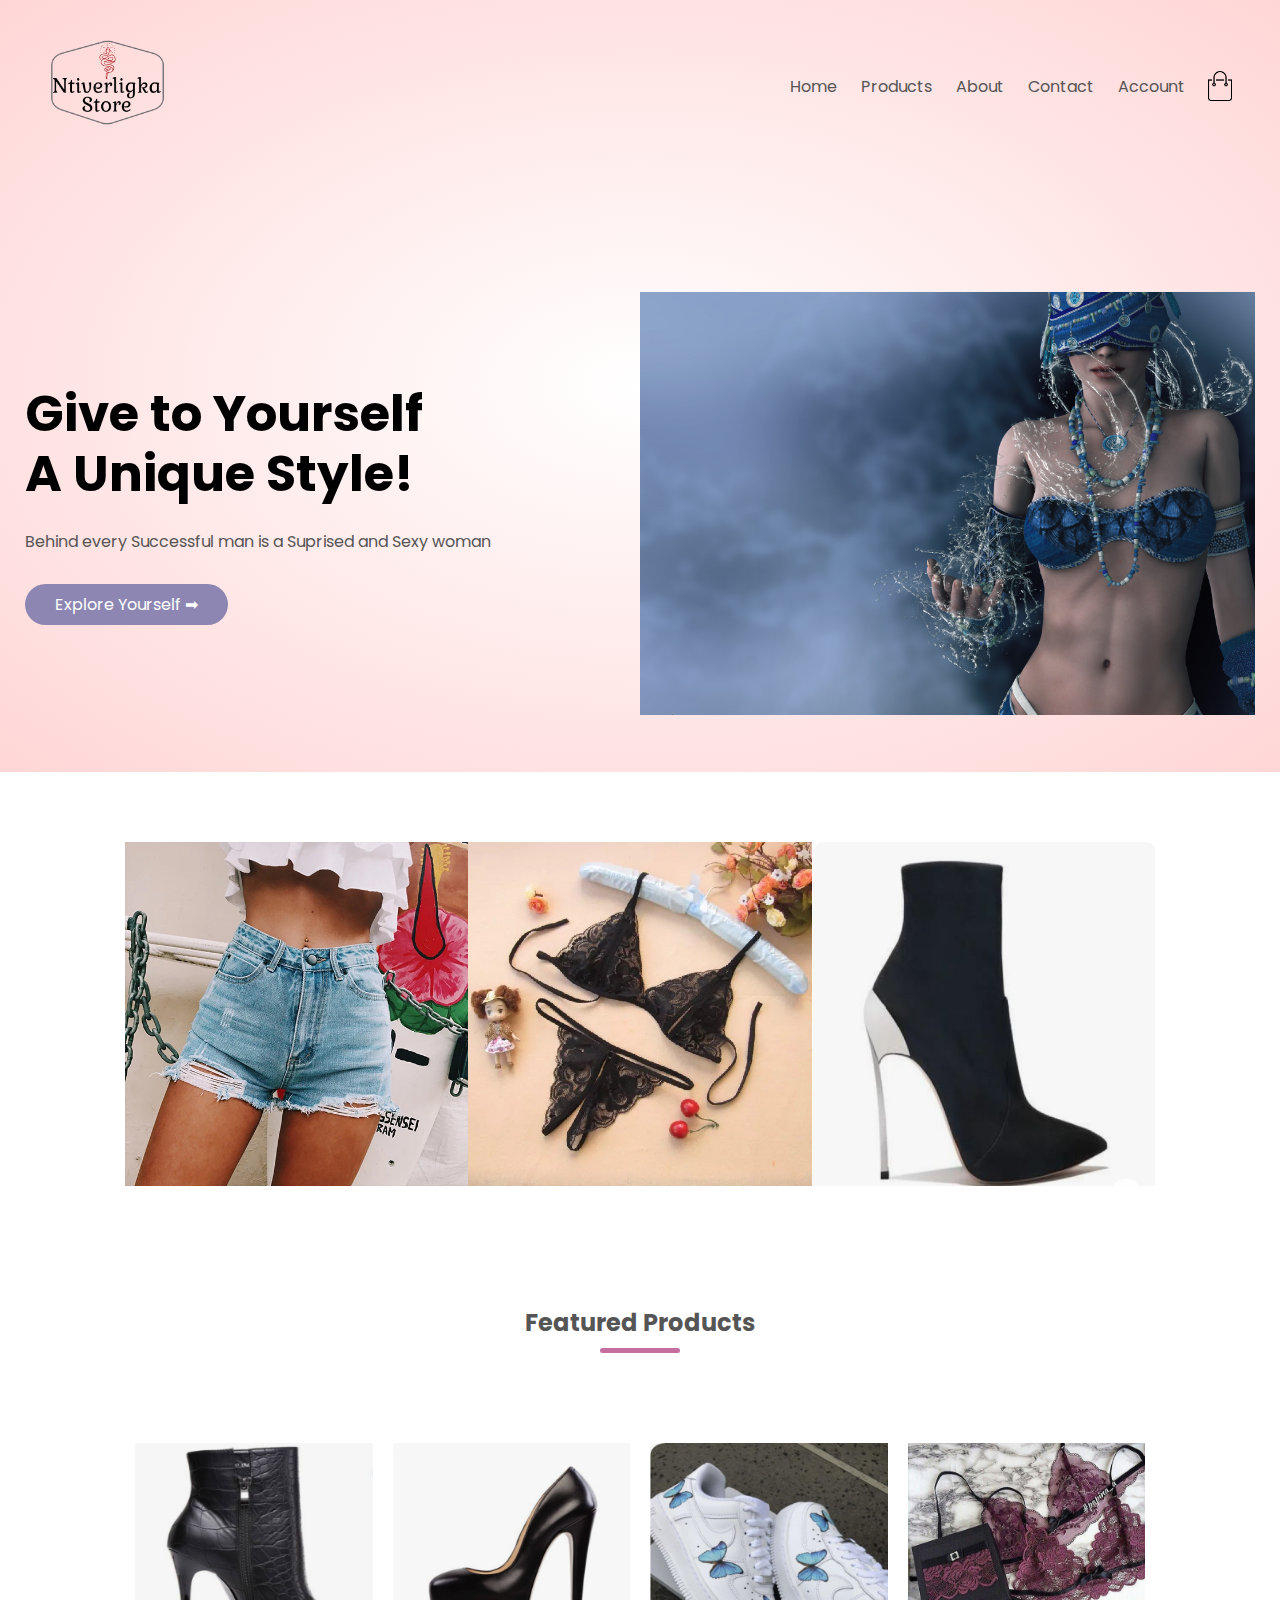
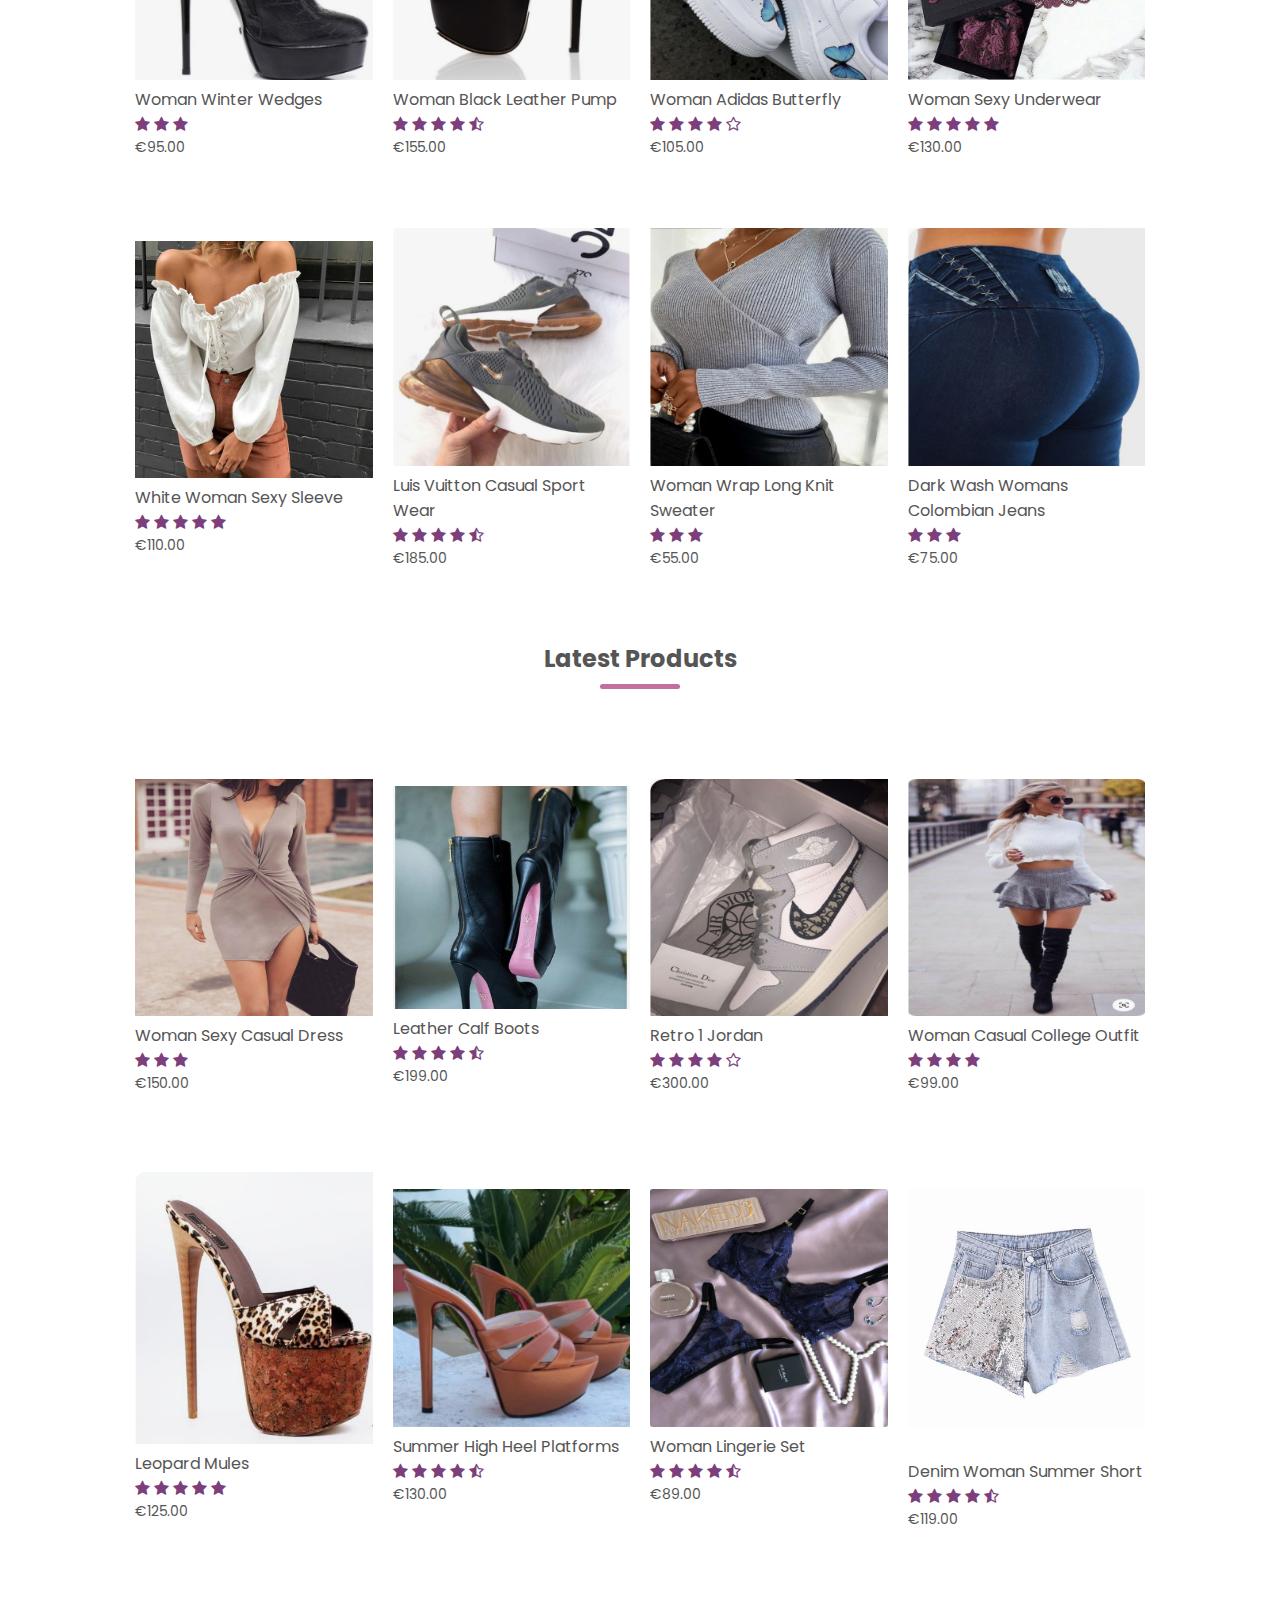
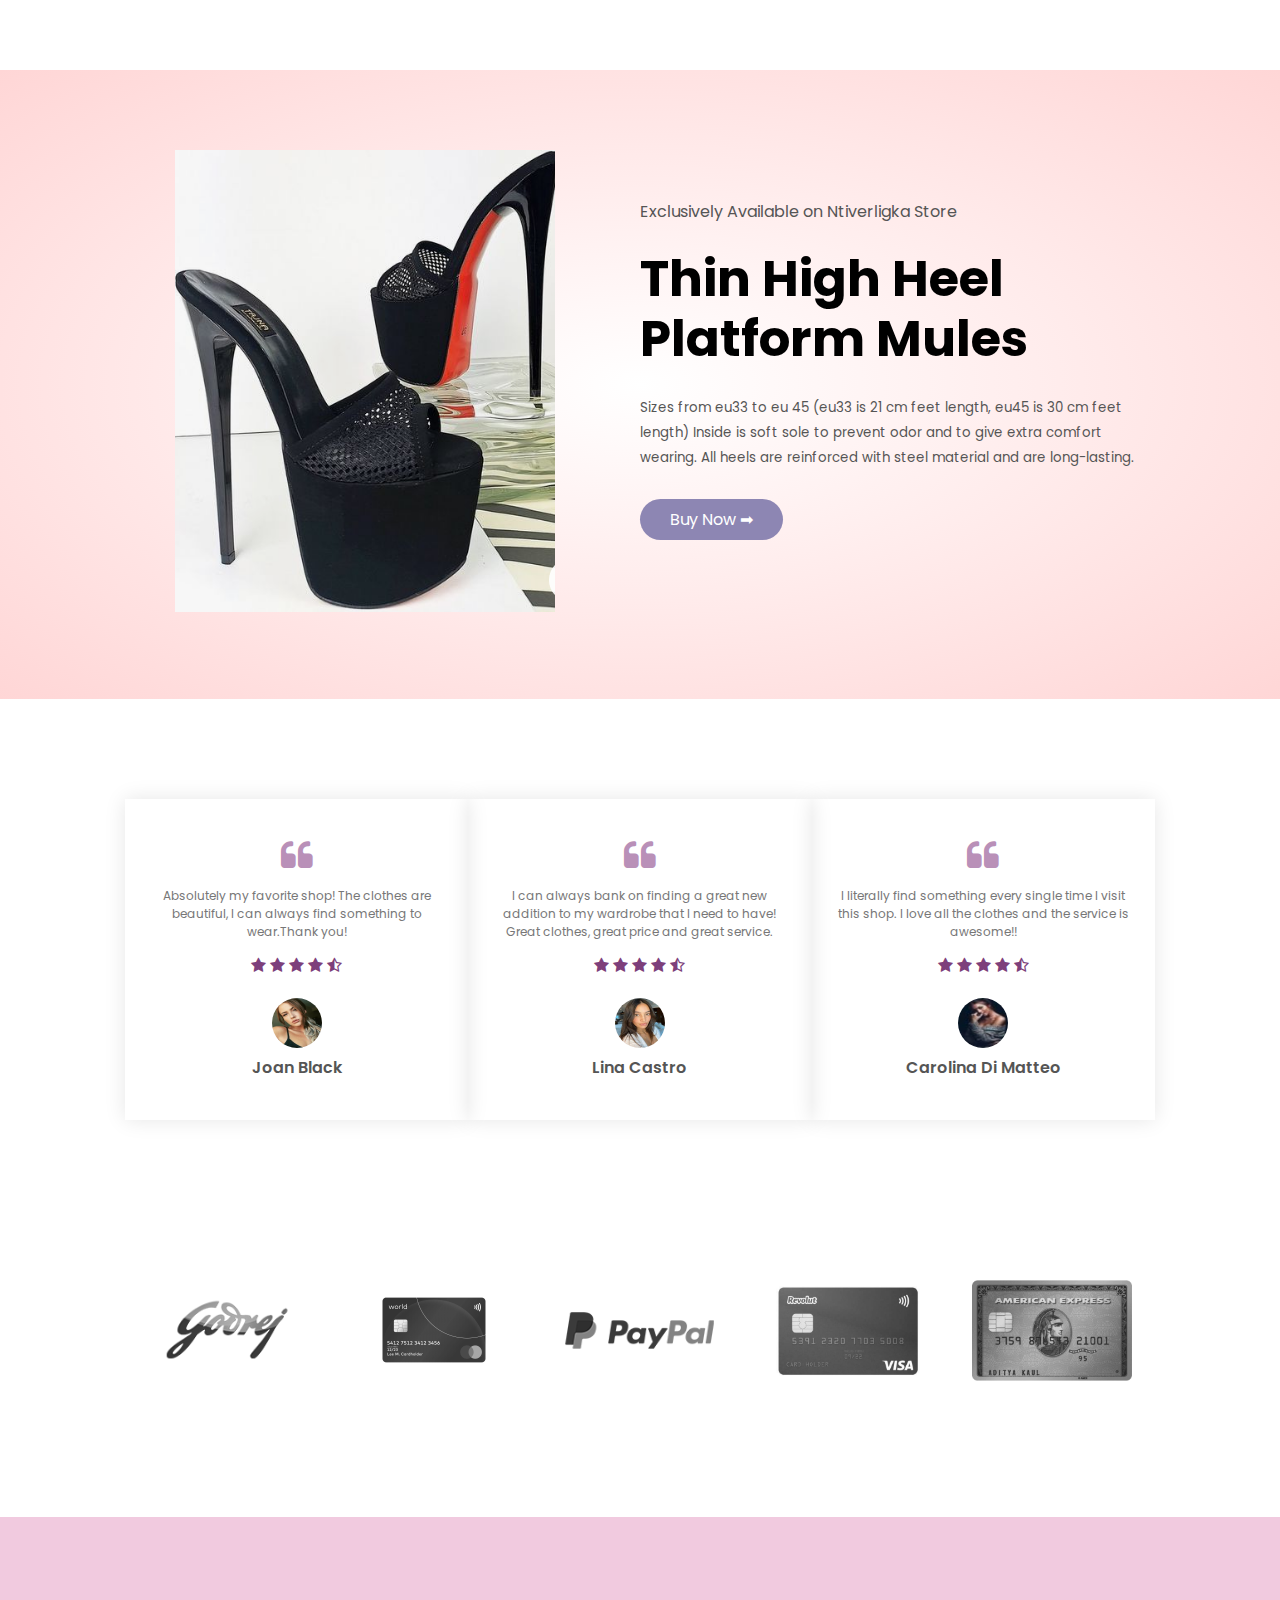
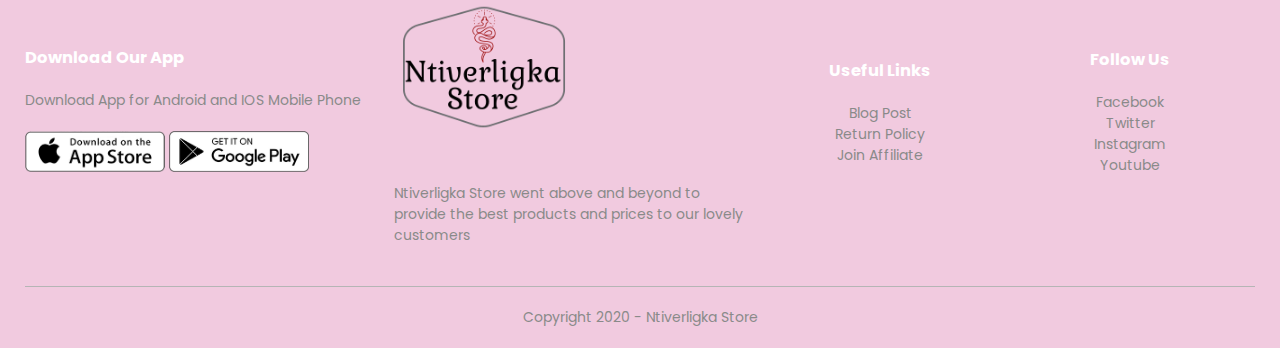
==== commit 31085caa: "wip-index-change-products" ====
--- a/index.html
+++ b/index.html
@@ -61,10 +61,10 @@
       <div class="small-container">
         <div class="row">
           <div class="col-3">
-            <img src="images/category-1 (2).jpg" />
-          </div>
-          <div class="col-3">
-            <img src="images/category-2.png" />
+            <img src="images/Category 1 (3).png" />
+          </div>
+          <div class="col-3">
+            <img src="images/Category 2 (1).jpg" />
           </div>
           <div class="col-3">
             <img src="images/category-7.png" />
@@ -77,7 +77,7 @@
       <h2 class="title">Featured Products</h2>
       <div class="row">
         <div class="col-4">
-          <img src="images/Winter Wedges.png" />
+          <img src="images/Black crocodile high 16cm ancle boot.png" />
           <h4>Woman Winter Wedges</h4>
           <div class="rating">
             <i class="fa fa-star"></i>
@@ -123,8 +123,8 @@
           <p>€130.00</p>
         </div>
         <div class="col-4">
-          <img src="images/Shine dress.jpg" />
-          <h4>Sexy Shine Dress</h4>
+          <img src="images/Sexy Long Sleeve 1.jpg" />
+          <h4>White Woman Sexy Sleeve</h4>
           <div class="rating">
             <i class="fa fa-star"></i>
             <i class="fa fa-star"></i>
@@ -135,16 +135,16 @@
           <p>€110.00</p>
         </div>
         <div class="col-4">
-          <img src="images/Mesh Woman Leopard Trouser.png" />
-          <h4>Leopard Leg Pants</h4>
-          <div class="rating">
-            <i class="fa fa-star"></i>
-            <i class="fa fa-star"></i>
-            <i class="fa fa-star"></i>
-            <i class="fa fa-star"></i>
-            <i class="fa fa-star-half-o"></i>
-          </div>
-          <p>€145.00</p>
+          <img src="images/Luis Vuitton Woman Fashion casual shoes.png" />
+          <h4>Luis Vuitton Casual Sport Wear</h4>
+          <div class="rating">
+            <i class="fa fa-star"></i>
+            <i class="fa fa-star"></i>
+            <i class="fa fa-star"></i>
+            <i class="fa fa-star"></i>
+            <i class="fa fa-star-half-o"></i>
+          </div>
+          <p>€185.00</p>
         </div>
         <div class="col-4">
           <img src="images/Solid Wrap Long Sleeve Knit Sweater.png" />
@@ -227,20 +227,20 @@
           <p>€125.00</p>
         </div>
         <div class="col-4">
-          <img src="images/Black Suede High Heel Boots.jpg" />
-          <h4>Black Suede High Heels Boots</h4>
-          <div class="rating">
-            <i class="fa fa-star"></i>
-            <i class="fa fa-star"></i>
-            <i class="fa fa-star"></i>
-            <i class="fa fa-star"></i>
-            <i class="fa fa-star-half-o"></i>
-          </div>
-          <p>€100.00</p>
-        </div>
-        <div class="col-4">
-          <img src="images/Long Sleeve .png" />
-          <h4>Lovely Long Casual Sleeve</h4>
+          <img src="images/Summer High Heel Platforms.png" />
+          <h4>Summer High Heel Platforms</h4>
+          <div class="rating">
+            <i class="fa fa-star"></i>
+            <i class="fa fa-star"></i>
+            <i class="fa fa-star"></i>
+            <i class="fa fa-star"></i>
+            <i class="fa fa-star-half-o"></i>
+          </div>
+          <p>€130.00</p>
+        </div>
+        <div class="col-4">
+          <img src="images/Screenshot_2020-11-19 Lingerie set Lingerie babydoll Lingerie sex Elastic Etsy.png" />
+          <h4>Woman Lingerie Set</h4>
           <div class="rating">
             <i class="fa fa-star"></i>
             <i class="fa fa-star"></i>
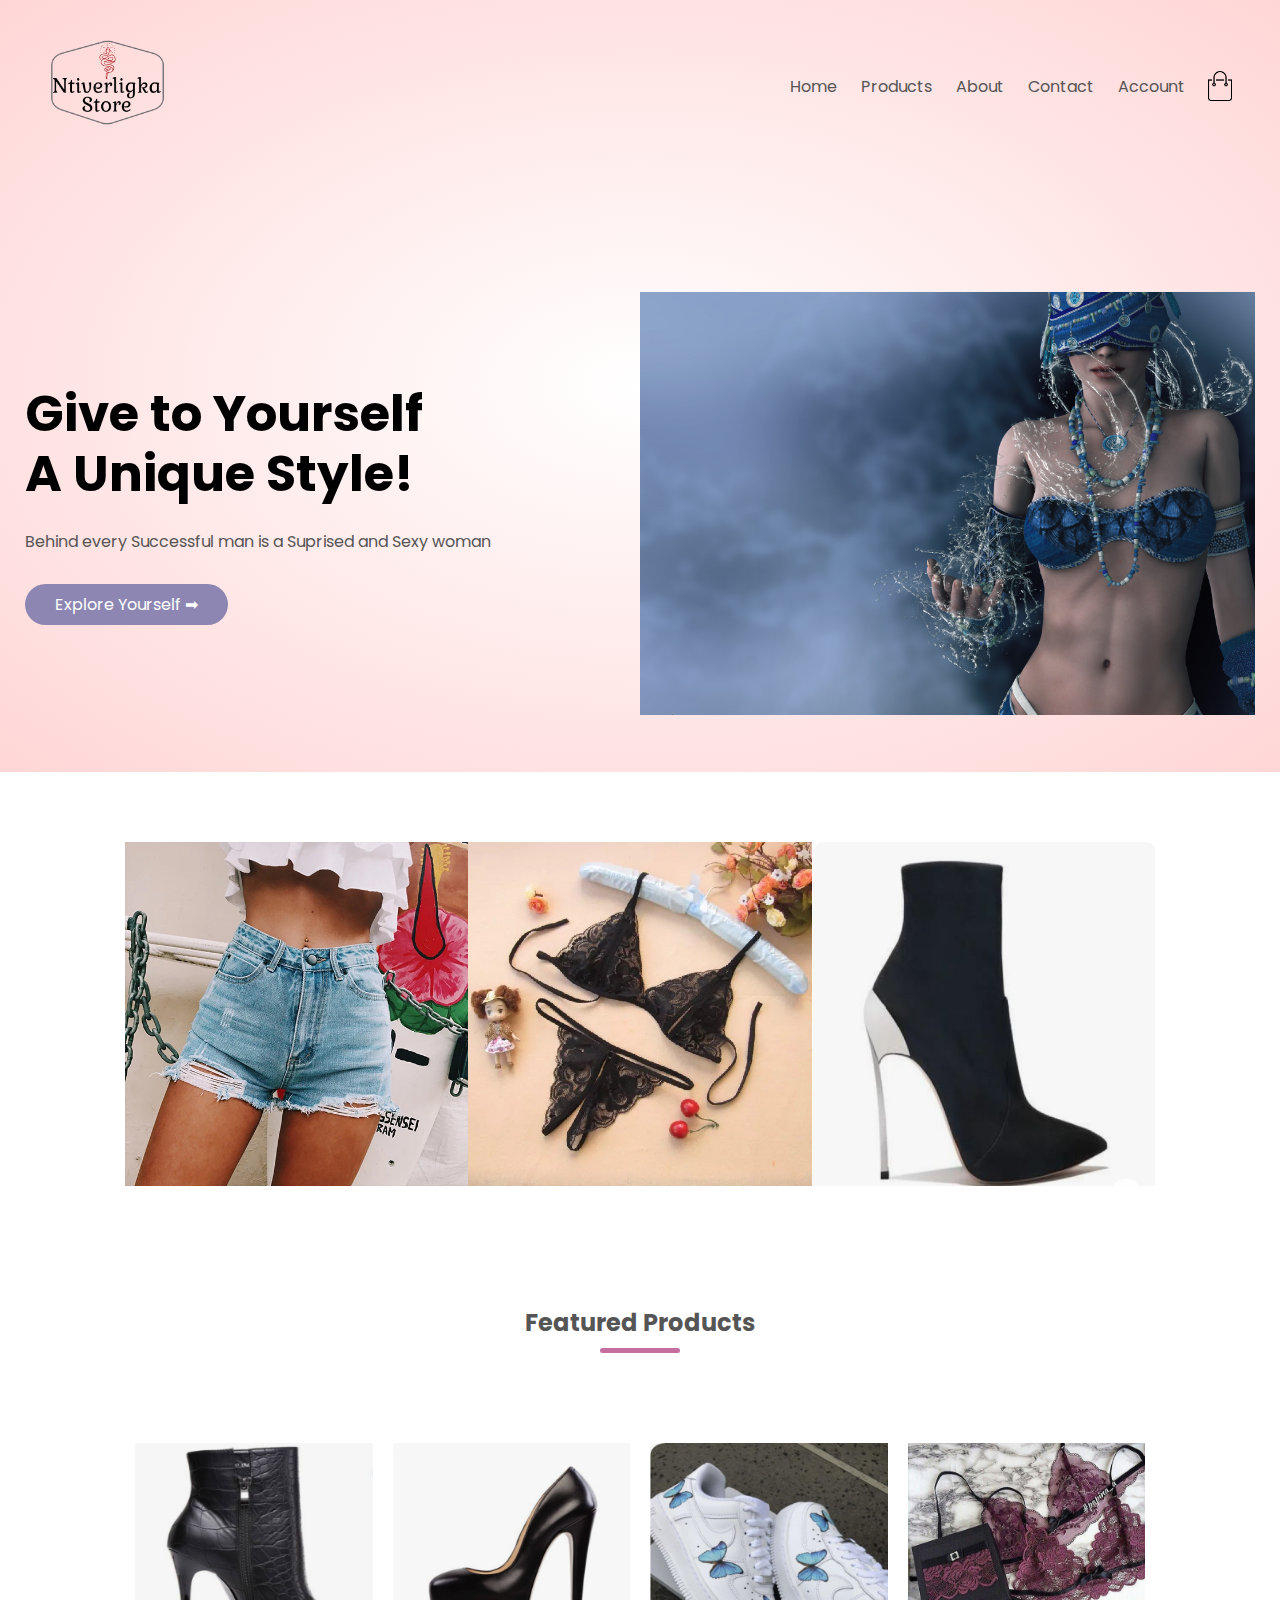
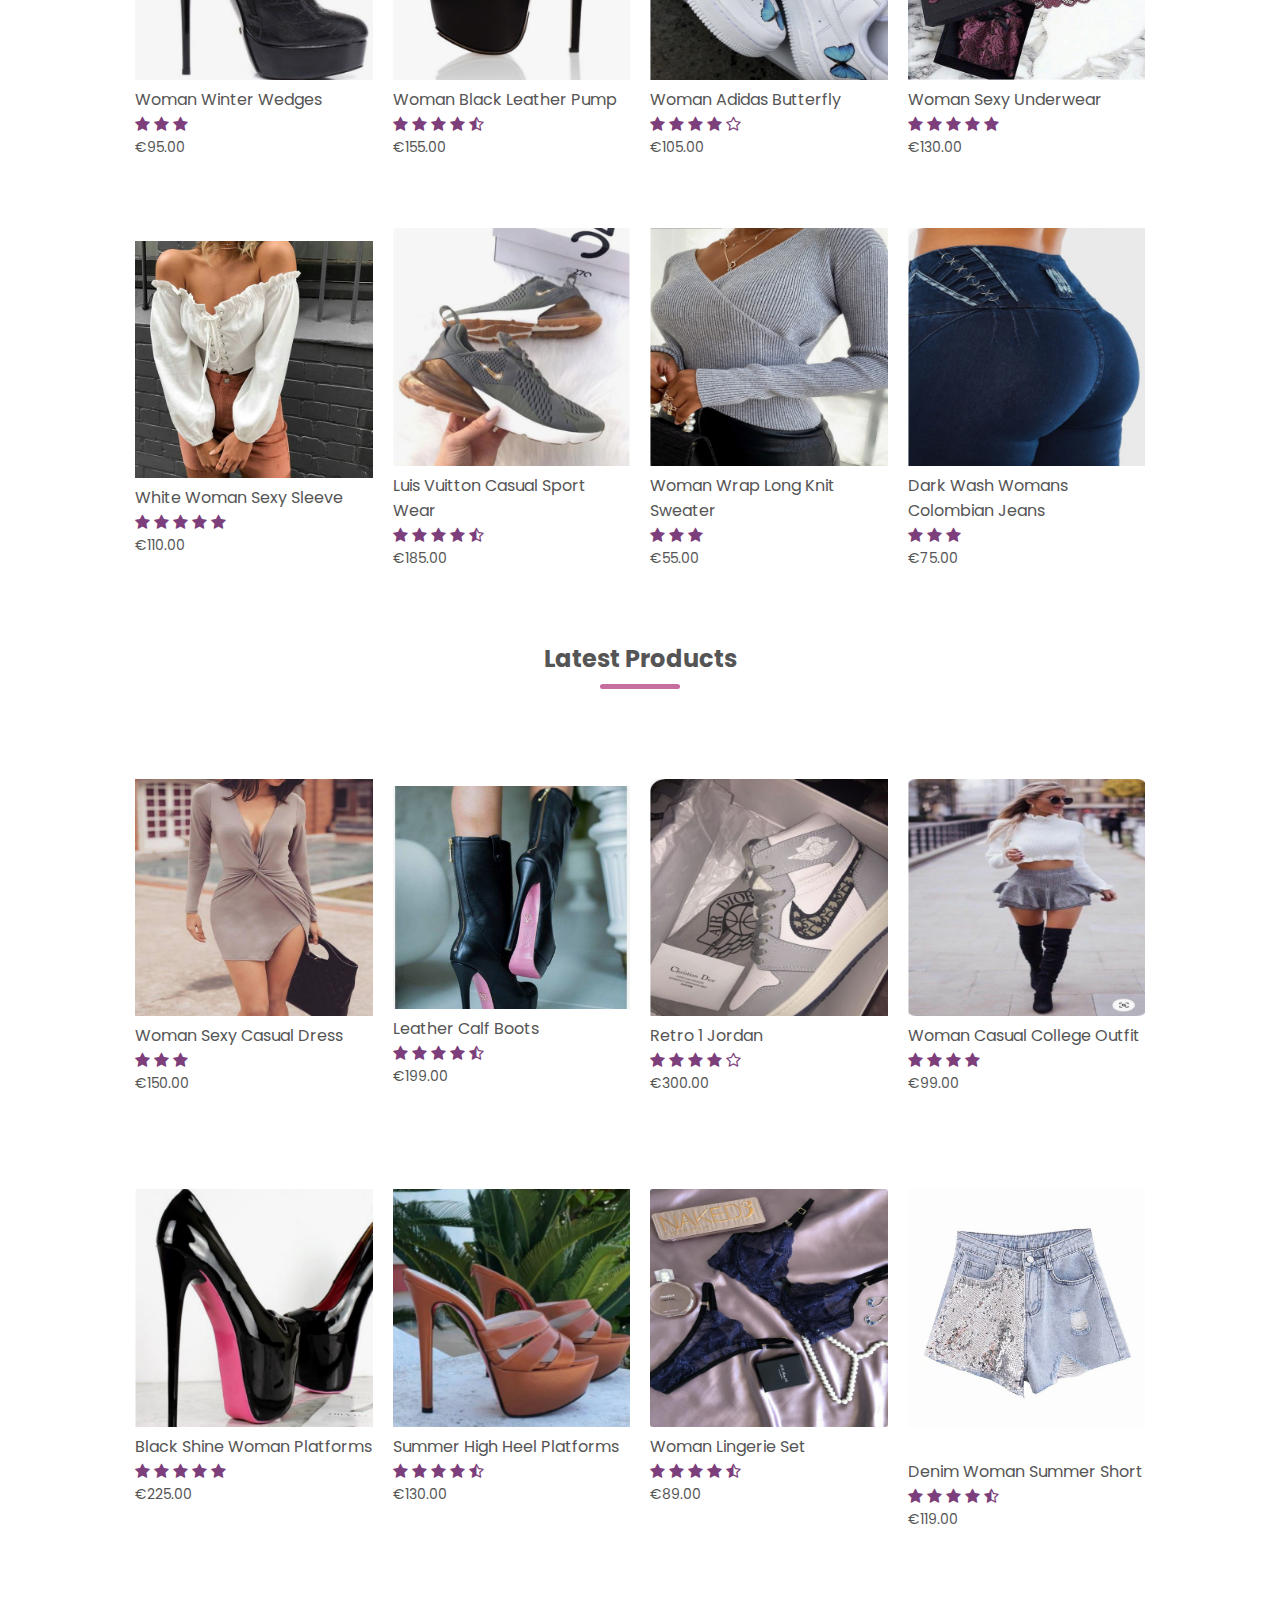
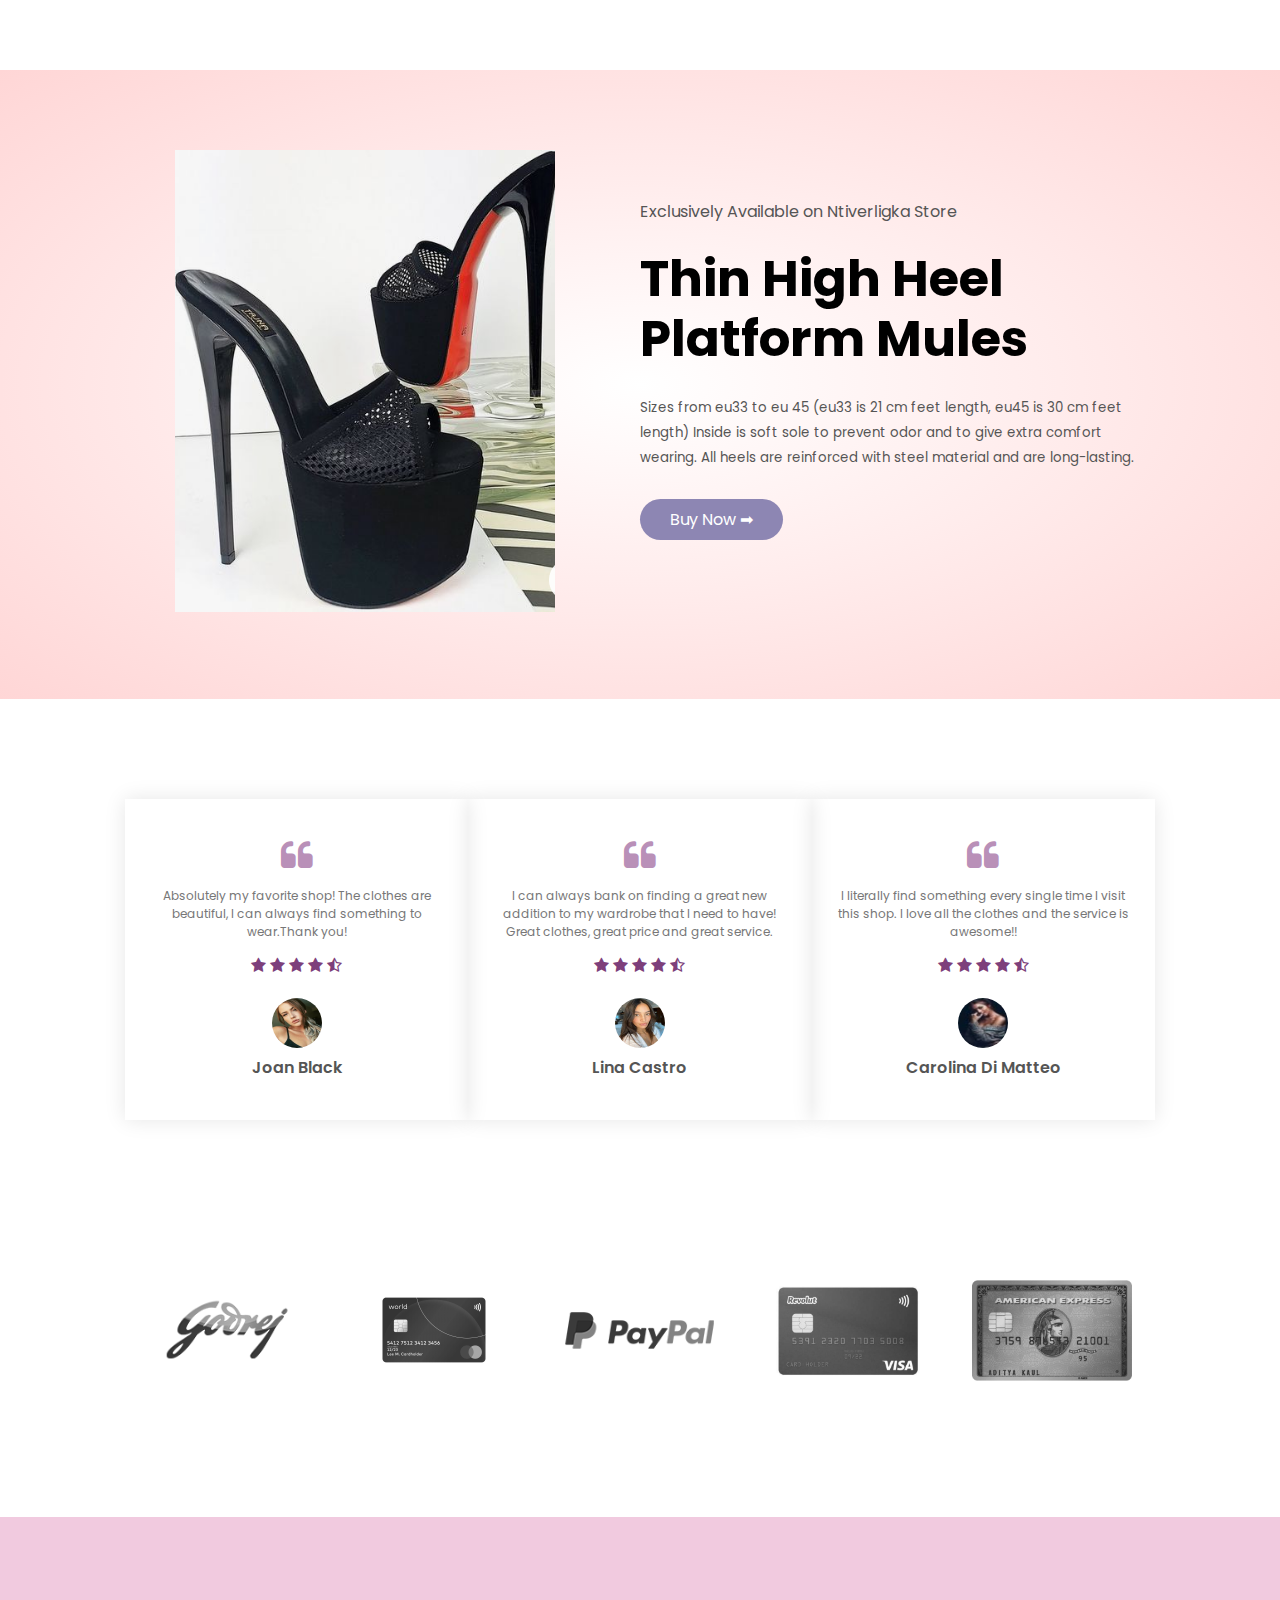
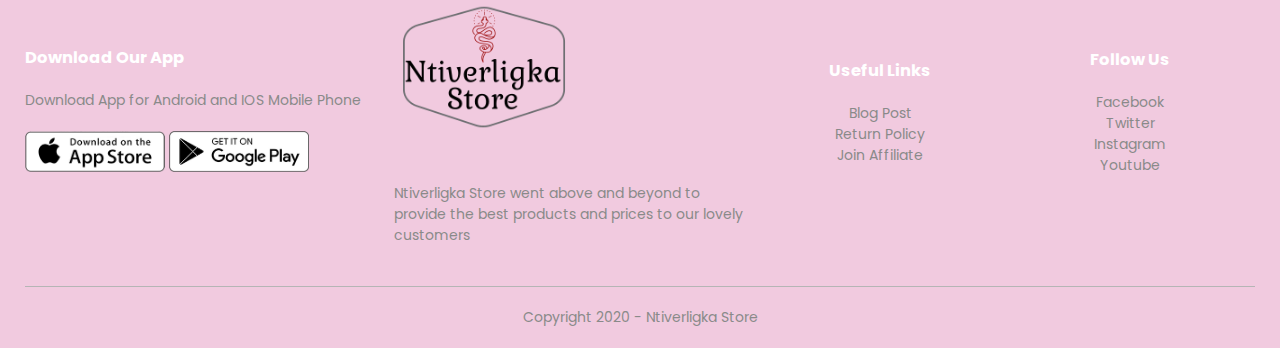
==== commit 0607d140: "wip-index-page" ====
--- a/index.html
+++ b/index.html
@@ -215,16 +215,16 @@
           <p>€99.00</p>
         </div>
         <div class="col-4">
-          <img src="images/Leopard High Heel Mules.png" />
-          <h4>Leopard Mules</h4>
-          <div class="rating">
-            <i class="fa fa-star"></i>
-            <i class="fa fa-star"></i>
-            <i class="fa fa-star"></i>
-            <i class="fa fa-star"></i>
-            <i class="fa fa-star"></i>
-          </div>
-          <p>€125.00</p>
+          <img src="images/Black Shine Platforms1.png" />
+          <h4>Black Shine Woman Platforms</h4>
+          <div class="rating">
+            <i class="fa fa-star"></i>
+            <i class="fa fa-star"></i>
+            <i class="fa fa-star"></i>
+            <i class="fa fa-star"></i>
+            <i class="fa fa-star"></i>
+          </div>
+          <p>€225.00</p>
         </div>
         <div class="col-4">
           <img src="images/Summer High Heel Platforms.png" />
@@ -239,7 +239,9 @@
           <p>€130.00</p>
         </div>
         <div class="col-4">
-          <img src="images/Screenshot_2020-11-19 Lingerie set Lingerie babydoll Lingerie sex Elastic Etsy.png" />
+          <img
+            src="images/Screenshot_2020-11-19 Lingerie set Lingerie babydoll Lingerie sex Elastic Etsy.png"
+          />
           <h4>Woman Lingerie Set</h4>
           <div class="rating">
             <i class="fa fa-star"></i>
